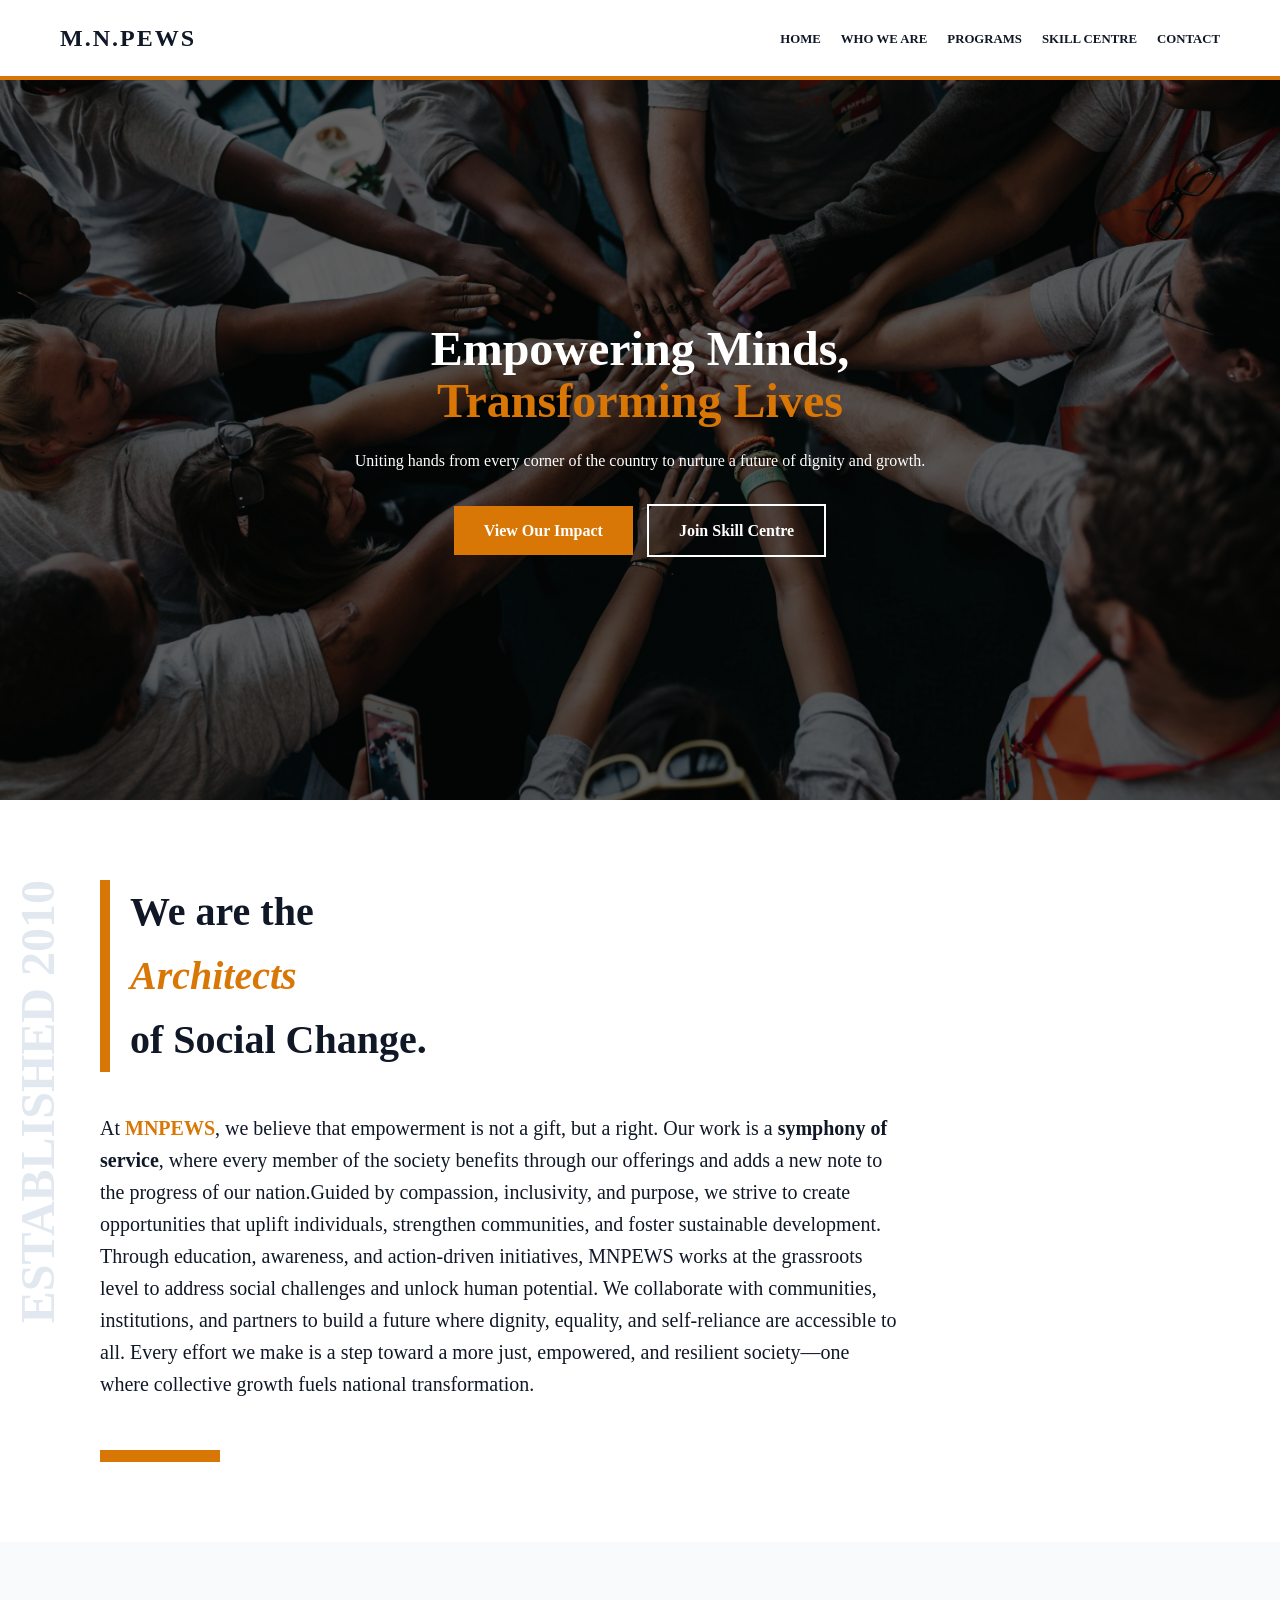
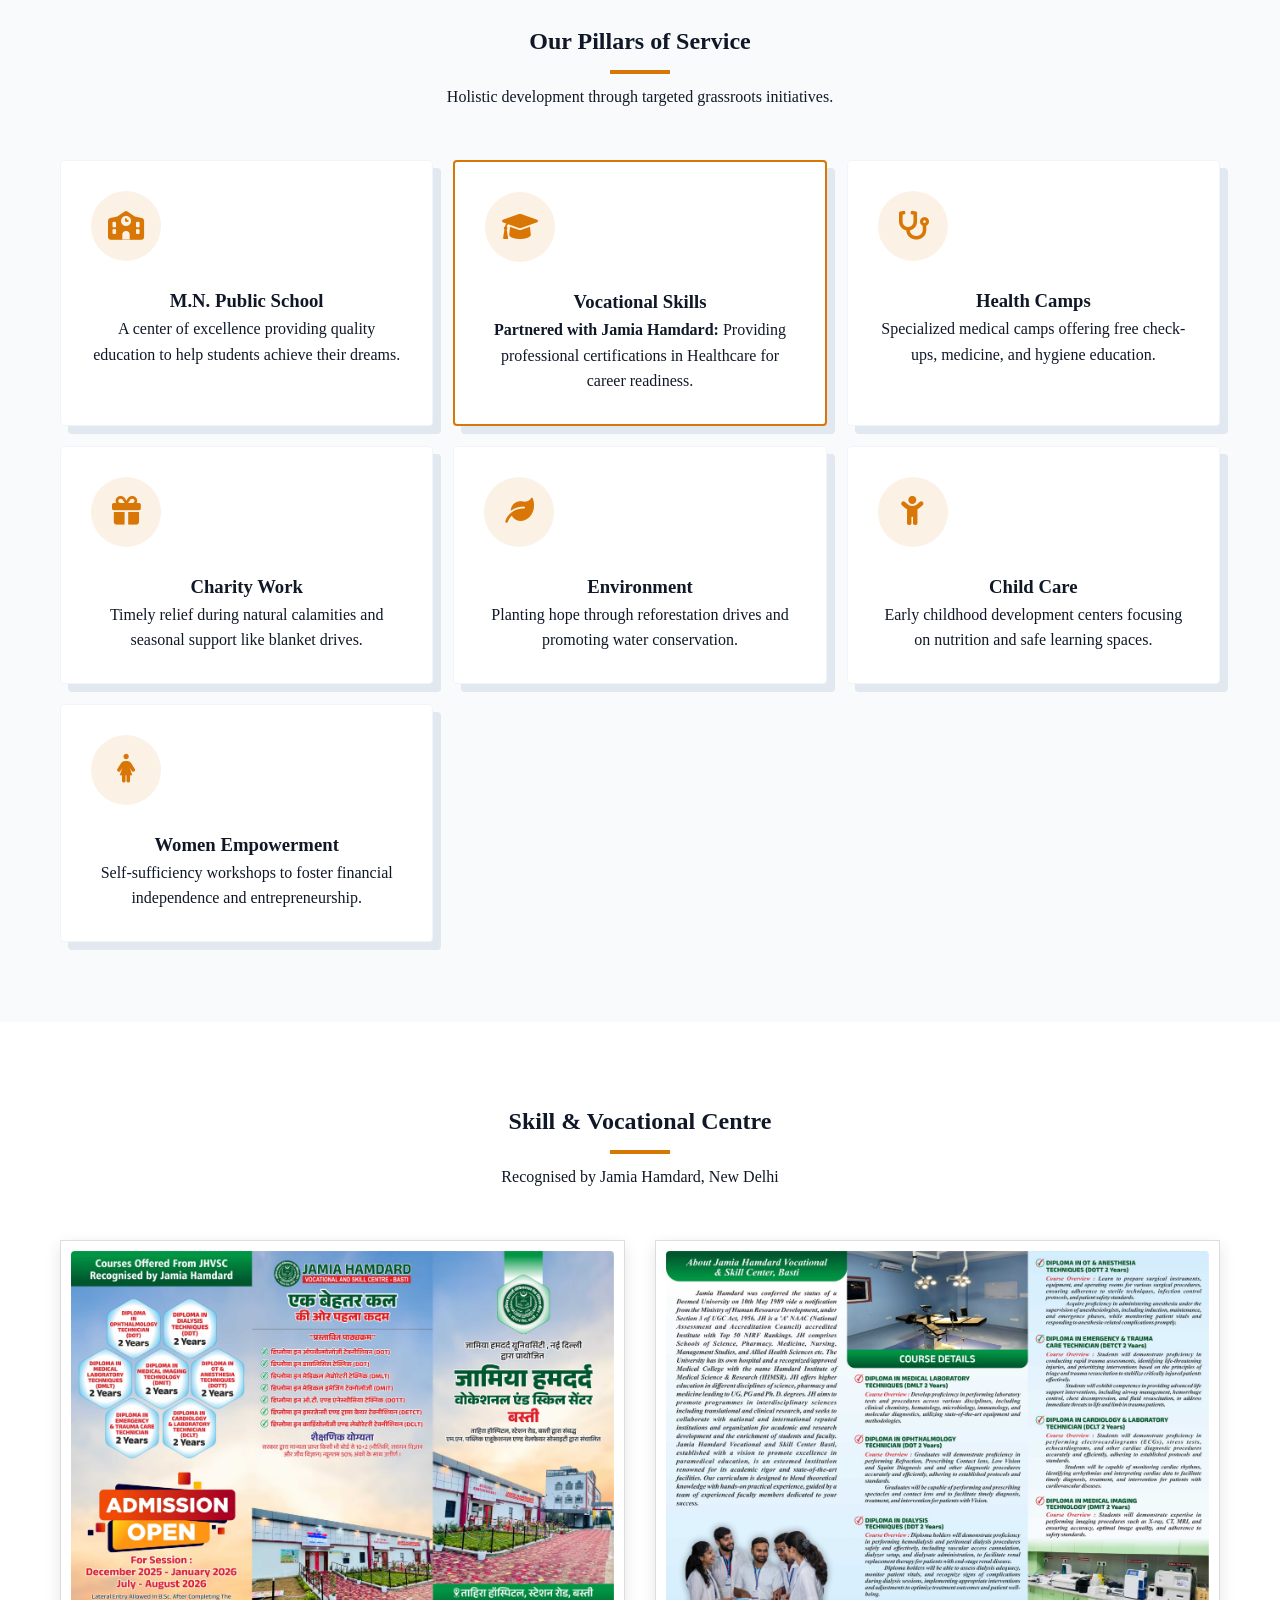
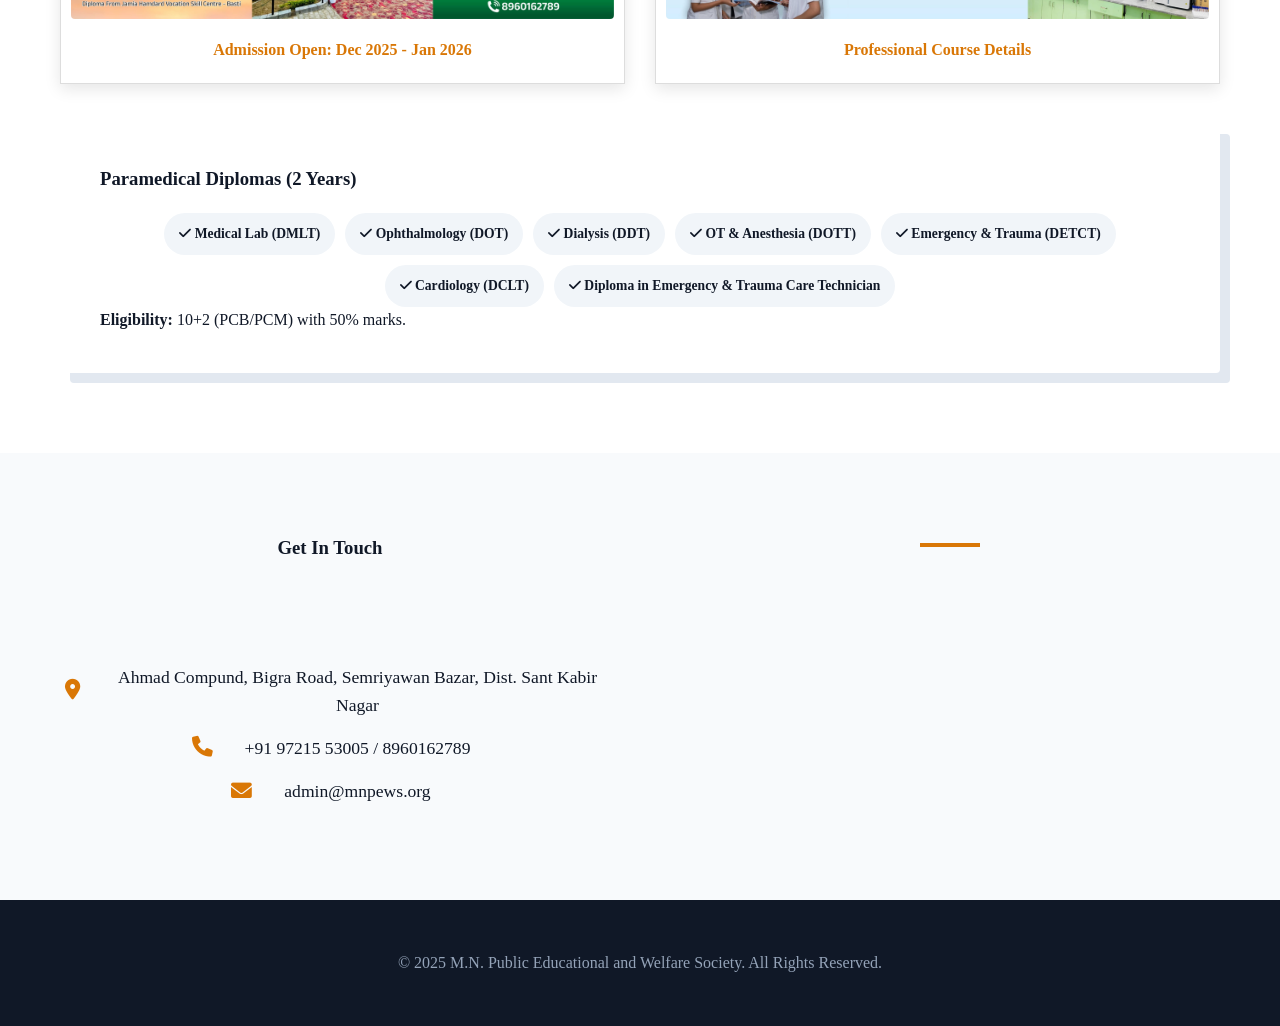
==== index.html @ c0e29132 "v1" ====
<!DOCTYPE html>
<html lang="en">
<head>
    <meta charset="UTF-8">
    <meta name="viewport" content="width=device-width, initial-scale=1.0">
    <title>M.N. Public Educational & Welfare Society | Empowering Lives</title>
    <link rel="stylesheet" href="https://cdnjs.cloudflare.com/ajax/libs/font-awesome/6.0.0/css/all.min.css">
    <link rel="stylesheet" href="style.css">
</head>
<body>

    <nav class="navbar">
        <div class="container">
            <h1 class="logo">M.N.PEWS</h1>
            <ul class="nav-links">
                <li><a href="#home">Home</a></li>
                <li><a href="#about">Who We Are</a></li>
                <li><a href="#programs">Programs</a></li>
                <li><a href="#skill-centre">Skill Centre</a></li>
                <li><a href="#contact">Contact</a></li>
            </ul>
        </div>
    </nav>

    <header id="home" class="hero">
        <div class="hero-overlay"></div>
        <div class="hero-content">
            <h1>Empowering Minds,<br><span class="highlight">Transforming Lives</span></h1>
            <p>Uniting hands from every corner of the country to nurture a future of dignity and growth.</p>
            <div class="hero-btns">
                <a href="#programs" class="btn btn-primary">View Our Impact</a>
                <a href="#skill-centre" class="btn btn-outline">Join Skill Centre</a>
            </div>
        </div>
    </header>

    <section id="about" class="section">
        <div class="container">
            <div class="editorial-layout">
                <div class="editorial-sidebar">
                    <span class="vertical-year">ESTABLISHED 2010</span>
                </div>
                <div class="editorial-main">
                    <h2 class="creative-title">We are the <span>Architects</span> of Social Change.</h2>
                    <p class="premium-lead">
                        At <span class="amber-text">MNPEWS</span>, we believe that empowerment is not a gift, but a right. Our work is a <strong>symphony of service</strong>, where every member of the society benefits through our offerings and adds a new note to the progress of our nation.Guided by compassion, inclusivity, and purpose, we strive to create opportunities that uplift individuals, strengthen communities, and foster sustainable development.
Through education, awareness, and action-driven initiatives, MNPEWS works at the grassroots level to address social challenges and unlock human potential. We collaborate with communities, institutions, and partners to build a future where dignity, equality, and self-reliance are accessible to all. Every effort we make is a step toward a more just, empowered, and resilient society—one where collective growth fuels national transformation.
                    </p>
                    <div class="geometric-decoration"></div>
                </div>
            </div>
        </div>
    </section>

    <section id="programs" class="section bg-light">
        <div class="container">
            <div class="section-header">
                <h2>Our Pillars of Service</h2>
                <div class="accent-line"></div>
            <p>Holistic development through targeted grassroots initiatives.</p>
            </div>
            
            <div class="impact-grid">
                <div class="impact-card">
                    <div class="icon-circle"><i class="fas fa-school"></i></div>
                    <h3>M.N. Public School</h3>
                    <p>A center of excellence providing quality education to help students achieve their dreams.</p>
                </div>
                
                <div class="impact-card featured">
                    <div class="icon-circle"><i class="fas fa-graduation-cap"></i></div>
                    <h3>Vocational Skills</h3>
                    <p><strong>Partnered with Jamia Hamdard:</strong> Providing professional certifications in Healthcare for career readiness.</p>
                </div>

                <div class="impact-card">
                    <div class="icon-circle"><i class="fas fa-stethoscope"></i></div>
                    <h3>Health Camps</h3>
                    <p>Specialized medical camps offering free check-ups, medicine, and hygiene education.</p>
                </div>

                <div class="impact-card">
                    <div class="icon-circle"><i class="fas fa-gift"></i></div>
                    <h3>Charity Work</h3>
                    <p>Timely relief during natural calamities and seasonal support like blanket drives.</p>
                </div>

                <div class="impact-card">
                    <div class="icon-circle"><i class="fas fa-leaf"></i></div>
                    <h3>Environment</h3>
                    <p>Planting hope through reforestation drives and promoting water conservation.</p>
                </div>

                <div class="impact-card">
                    <div class="icon-circle"><i class="fas fa-child"></i></div>
                    <h3>Child Care</h3>
                    <p>Early childhood development centers focusing on nutrition and safe learning spaces.</p>
                </div>

                <div class="impact-card">
                    <div class="icon-circle"><i class="fas fa-female"></i></div>
                    <h3>Women Empowerment</h3>
                    <p>Self-sufficiency workshops to foster financial independence and entrepreneurship.</p>
                </div>
        </div>
    </section>

    <section id="skill-centre" class="section">
        <div class="container">
            <div class="section-header">
                <h2>Skill & Vocational Centre</h2>
                <div class="accent-line"></div>
                <p>Recognised by Jamia Hamdard, New Delhi</p>
            </div>

            <div class="brochure-grid">
                <div class="brochure-item">
                    <img src="f1.jpeg" alt="Admission Open 2025-26">
                    <div class="caption">Admission Open: Dec 2025 - Jan 2026</div>
                </div>
                <div class="brochure-item">
                    <img src="f2.jpeg" alt="Course Details">
                    <div class="caption">Professional Course Details</div>
                </div>
            </div>

            <div class="diploma-summary">
                <h3>Paramedical Diplomas (2 Years)</h3>
                <ul class="diploma-tags">
                    <li><i class="fas fa-check"></i> Medical Lab (DMLT)</li>
                    <li><i class="fas fa-check"></i> Ophthalmology (DOT)</li>
                    <li><i class="fas fa-check"></i> Dialysis (DDT)</li>
                    <li><i class="fas fa-check"></i> OT & Anesthesia (DOTT)</li>
                    <li><i class="fas fa-check"></i> Emergency & Trauma (DETCT)</li>
                    <li><i class="fas fa-check"></i> Cardiology (DCLT)</li>
		    <li><i class="fas fa-check"></i> Diploma in Emergency & Trauma Care Technician</li>
                </ul>
                <p class="eligibility"><strong>Eligibility:</strong> 10+2 (PCB/PCM) with 50% marks.</p>
            </div>
        </div>
    </section>

    <section id="contact" class="section bg-light">
        <div class="container">
            <div class="contact-box align-centre">
                <h3>Get In Touch</h3>
                <div class="accent-line"></div>
                <ul class="contact-list">
                    <li><i class="fas fa-map-marker-alt"></i>Ahmad Compund, Bigra Road, Semriyawan Bazar, Dist. Sant Kabir Nagar</li>
                    <li><i class="fas fa-phone"></i> +91 97215 53005 / 8960162789</li>
                    <li><i class="fas fa-envelope"></i> admin@mnpews.org</li>
                </ul>
            </div>
        </div>
    </section>

    <footer>
        <p>&copy; 2025 M.N. Public Educational and Welfare Society. All Rights Reserved.</p>
    </footer>

    <script src="script.js"></script>
</body>
</html>
---- style.css ----
}:root {
    --primary: #101827; /* Dark Navy */
    --accent: #d97706;  /* Marigold */
    --bg-light: #fffdfa; /* Warm Cream */
    --font-serif: 'Georgia', serif;
}

* { margin: 0; padding: 0; box-sizing: border-box; }
body { font-family: var(--font-serif); background: var(--bg-light); color: var(--primary); line-height: 1.8; }
.container { max-width: 1200px; margin: 0 auto; padding: 0 25px; }

/* Navigation */
.navbar { height: 90px; background: white; display: flex; align-items: center; position: sticky; top: 0; z-index: 1000; border-bottom: 4px solid var(--accent); }
.navbar .container { display: flex; justify-content: space-between; align-items: center; width: 100%; }
.logo { font-size: 1.5rem; font-weight: 900; letter-spacing: 2px; }
.nav-links { display: flex; list-style: none; }
.nav-links li { margin-left: 30px; }
.nav-links a { text-decoration: none; color: var(--primary); font-weight: bold; text-transform: uppercase; font-size: 0.85rem; }

/* Hero */
.hero {
    height: 90vh;
    background: linear-gradient(rgba(0,0,0,0.6), rgba(0,0,0,0.6)), url('c.jpg');
    background-size: cover; background-position: center;
    display: flex; align-items: center; justify-content: center; text-align: center; color: white;
}
.hero h1 { font-size: 4rem; line-height: 1.1; margin-bottom: 20px; }
.highlight { color: var(--accent); }
.hero-btns { margin-top: 30px; }

/* Editorial "Who We Are" */
.section { padding: 100px 0; }
.editorial-layout { display: flex; position: relative; }
.vertical-year { writing-mode: vertical-rl; transform: rotate(180deg); color: #e2e8f0; font-size: 3rem; font-weight: 900; position: absolute; left: -60px; }
.creative-title { font-size: 3.5rem; margin-bottom: 40px; border-left: 10px solid var(--accent); padding-left: 30px; }
.creative-title span { display: block; color: var(--accent); font-style: italic; }
.premium-lead { font-size: 1.25rem; max-width: 800px; }
.amber-text { color: var(--accent); font-weight: bold; }
.geometric-decoration { width: 120px; height: 12px; background: var(--accent); margin-top: 50px; }

/* Impact Grid (Neo-Brutalist Cards) */
.bg-light { background: #f8fafc; }
.impact-grid { display: grid; grid-template-columns: repeat(auto-fit, minmax(280px, 1fr)); gap: 30px; }
.impact-card { background: white; padding: 40px; border-radius: 4px; box-shadow: 12px 12px 0px #e2e8f0; transition: 0.3s; border: 1px solid #f1f5f9; }
.impact-card:hover { transform: translate(-8px, -8px); box-shadow: 15px 15px 0px var(--accent); border-color: var(--accent); }
.featured { background: #fffcf0; border: 2px solid var(--accent); }
.icon-circle { width: 70px; height: 70px; background: rgba(217, 119, 6, 0.1); color: var(--accent); display: flex; align-items: center; justify-content: center; border-radius: 50%; margin-bottom: 25px; font-size: 1.8rem; }

/* Contact Section */



.contact-box.align-center {
    text-align: center; /* Centers the Heading (H3) */
    max-width: 800px;
    margin: 0 auto;
}

.contact-box.align-center .accent-line {
    margin: 15px auto; /* Centering the orange line */
    width: 60px;
}

.contact-list {
    list-style: none;
    margin-top: 30px;
    padding: 0;
}

.contact-list li {
    margin-bottom: 20px;
    font-size: 1.1rem;
    display: flex;
    align-items: center;
    justify-content: center; /* Centers the Icon + Text group */
    gap: 15px;
}

.contact-list i {
    color: var(--accent);
    font-size: 1.3rem;
    min-width: 25px; /* Ensures icons align neatly even when centered */
}





.contact-box { display: grid; grid-template-columns: 1fr 1fr; gap: 80px; }
.contact-list { list-style: none; margin-top: 30px; }
.contact-list li { margin-bottom: 20px; font-size: 1.1rem; }
.contact-list i { color: var(--accent); margin-right: 15px; }
.contact-form input, .contact-form textarea { width: 100%; padding: 18px; margin-bottom: 15px; border: 2px solid #e2e8f0; font-family: inherit; }
.btn { padding: 16px 40px; font-weight: bold; cursor: pointer; border: none; transition: 0.3s; text-decoration: none; display: inline-block; }
.btn-primary { background: var(--accent); color: white; }
.btn-outline { border: 2px solid white; color: white; margin-left: 15px; }
.btn-primary:hover { opacity: 0.9; }

footer { background: var(--primary); color: #94a3b8; text-align: center; padding: 50px; }:root {
    --primary: #101827;
    --accent: #d97706;
    --bg-light: #ffdfa;
    --font-serif: 'Georgia', serif;
}

* { margin: 0; padding: 0; box-sizing: border-box; scroll-behavior: smooth; }

body { font-family: var(--font-serif); background: var(--bg-light); color: var(--primary); line-height: 1.6; }

.container { max-width: 1200px; margin: 0 auto; padding: 0 20px; }

/* Navigation */
.navbar { height: 80px; background: white; position: sticky; top: 0; z-index: 1000; border-bottom: 4px solid var(--accent); display: flex; align-items: center; }
.navbar .container { display: flex; justify-content: space-between; align-items: center; width: 100%; }
.nav-links { display: flex; list-style: none; }
.nav-links li { margin-left: 20px; }
.nav-links a { text-decoration: none; color: var(--primary); font-weight: bold; font-size: 0.8rem; text-transform: uppercase; }

/* Hero */
.hero {
    height: 80vh; min-height: 500px;
    background: linear-gradient(rgba(0,0,0,0.6), rgba(0,0,0,0.6)), url('c.jpg');
    background-size: cover; background-position: center;
    display: flex; align-items: center; justify-content: center; text-align: center; color: white;
}
.hero h1 { font-size: 3rem; margin-bottom: 20px; }
.highlight { color: var(--accent); }

/* Editorial & Sections */
.section { padding: 80px 0; }
.section-header { text-align: center; margin-bottom: 50px; }
.accent-line { width: 60px; height: 4px; background: var(--accent); margin: 10px auto; }
.editorial-layout { display: flex; gap: 40px; }
.vertical-year { writing-mode: vertical-rl; transform: rotate(180deg); color: #e2e8f0; font-size: 3rem; font-weight: 900; }
.creative-title { font-size: 2.5rem; border-left: 10px solid var(--accent); padding-left: 20px; }

/* Skills & Brochure Grid */
.brochure-grid { display: grid; grid-template-columns: repeat(auto-fit, minmax(300px, 1fr)); gap: 30px; margin-bottom: 40px; }
.brochure-item { background: white; padding: 10px; border: 1px solid #ddd; box-shadow: 0 5px 15px rgba(0,0,0,0.1); }
.brochure-item img { width: 100%; height: auto; border-radius: 4px; }
.caption { text-align: center; padding: 10px; font-weight: bold; color: var(--accent); }

/* Impact Cards & Diploma Tags */
.impact-grid { display: grid; grid-template-columns: repeat(auto-fit, minmax(280px, 1fr)); gap: 20px; }
.impact-card { background: white; padding: 30px; border-radius: 4px; box-shadow: 8px 8px 0px #e2e8f0; text-align: center; }
.diploma-summary { background: white; padding: 40px; border-radius: 4px; box-shadow: 10px 10px 0px #e2e8f0; }
.diploma-tags { list-style: none; display: flex; flex-wrap: wrap; gap: 10px; justify-content: center; margin-top: 20px; }
.diploma-tags li { background: #f1f5f9; padding: 10px 15px; border-radius: 50px; font-size: 0.85rem; font-weight: bold; }

/* Contact & Buttons */
.contact-box { text-align: center; }
.contact-list { list-style: none; margin-top: 20px; }
.contact-list li { margin-bottom: 15px; font-size: 1.1rem; }
.btn { padding: 12px 30px; text-decoration: none; font-weight: bold; display: inline-block; transition: 0.3s; }
.btn-primary { background: var(--accent); color: white; }
.btn-outline { border: 2px solid white; color: white; margin-left: 10px; }

/* Responsive Media Queries */
@media (max-width: 768px) {
    .nav-links { display: none; } /* Hide for mobile simplified view */
    .hero h1 { font-size: 2rem; }
    .editorial-layout { flex-direction: column; }
    .editorial-sidebar { display: none; }
    .creative-title { font-size: 1.8rem; }
    .btn-outline { margin-left: 0; margin-top: 10px; width: 100%; }
    .btn-primary { width: 100%; }
}


@media (max-width: 768px) {
    .contact-list li {
        font-size: 1rem;
        flex-direction: row; /* Keeps icon next to text even on small screens */
    }
}
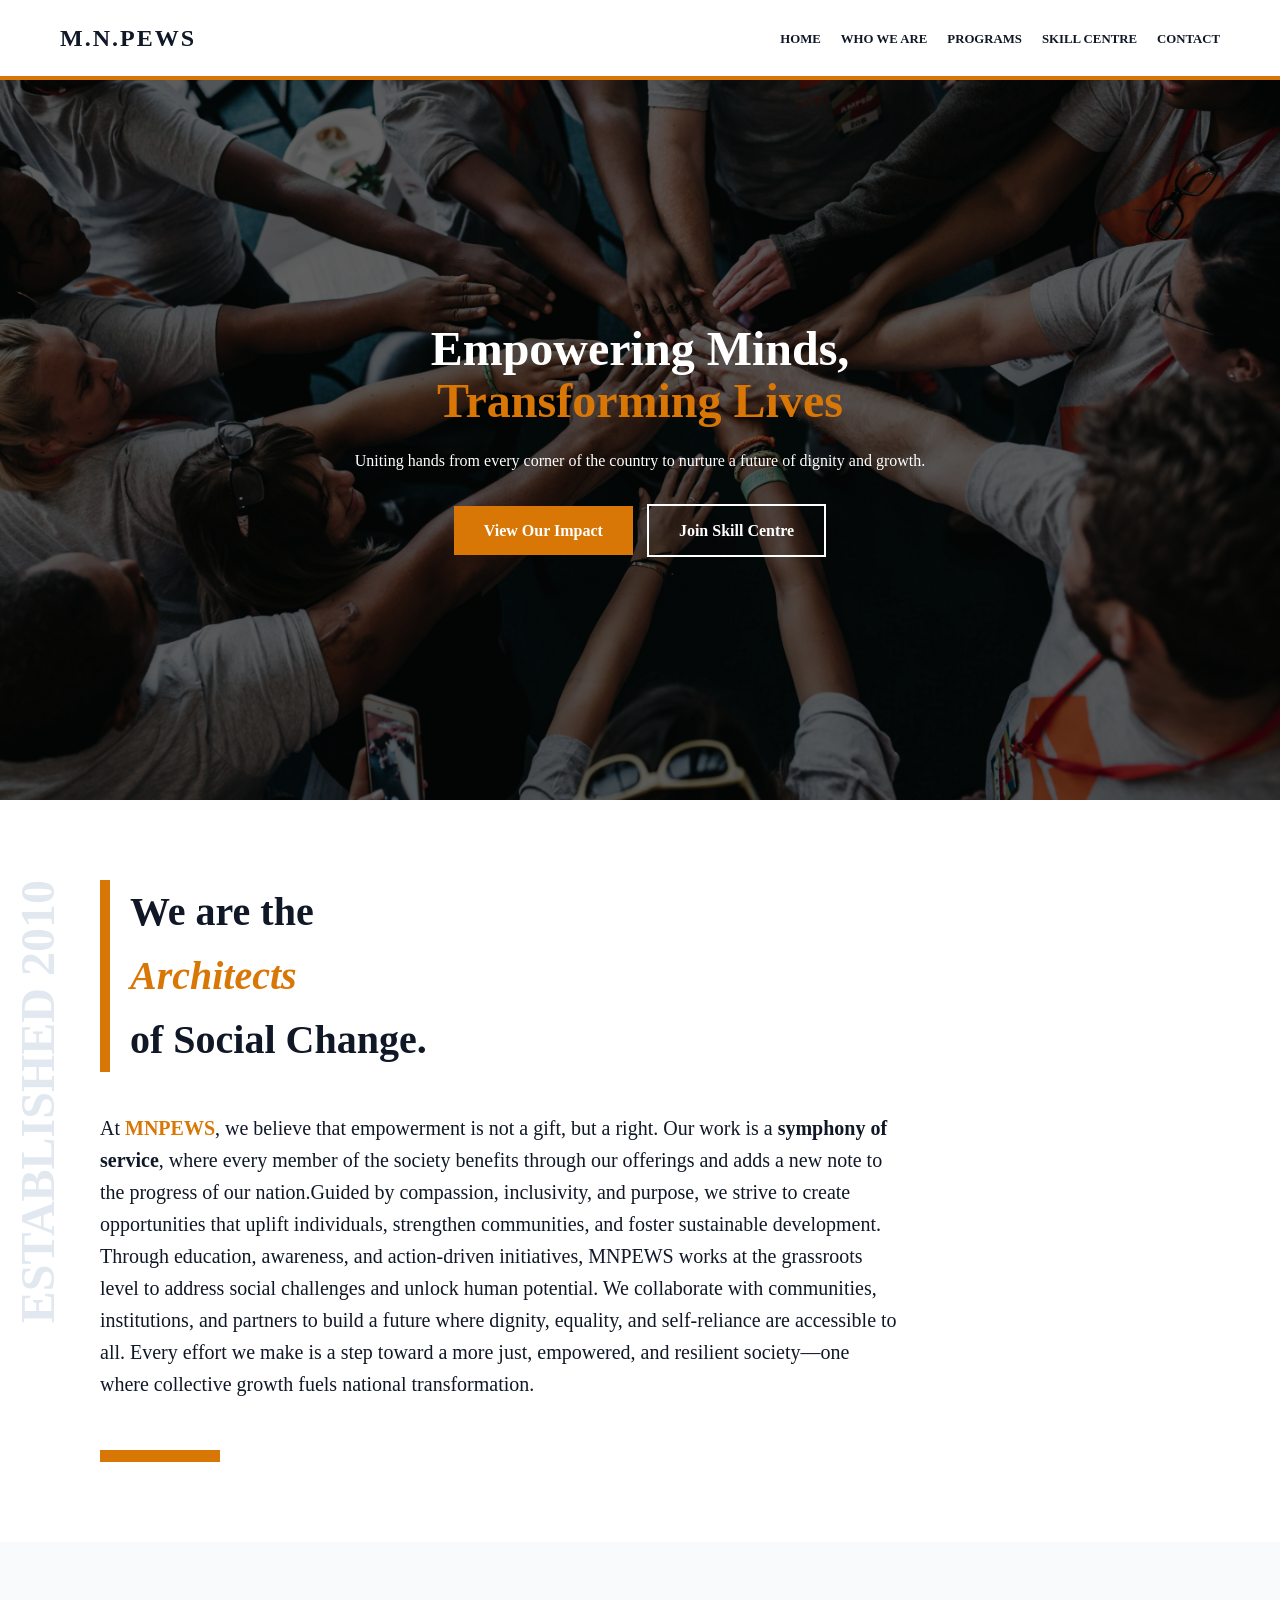
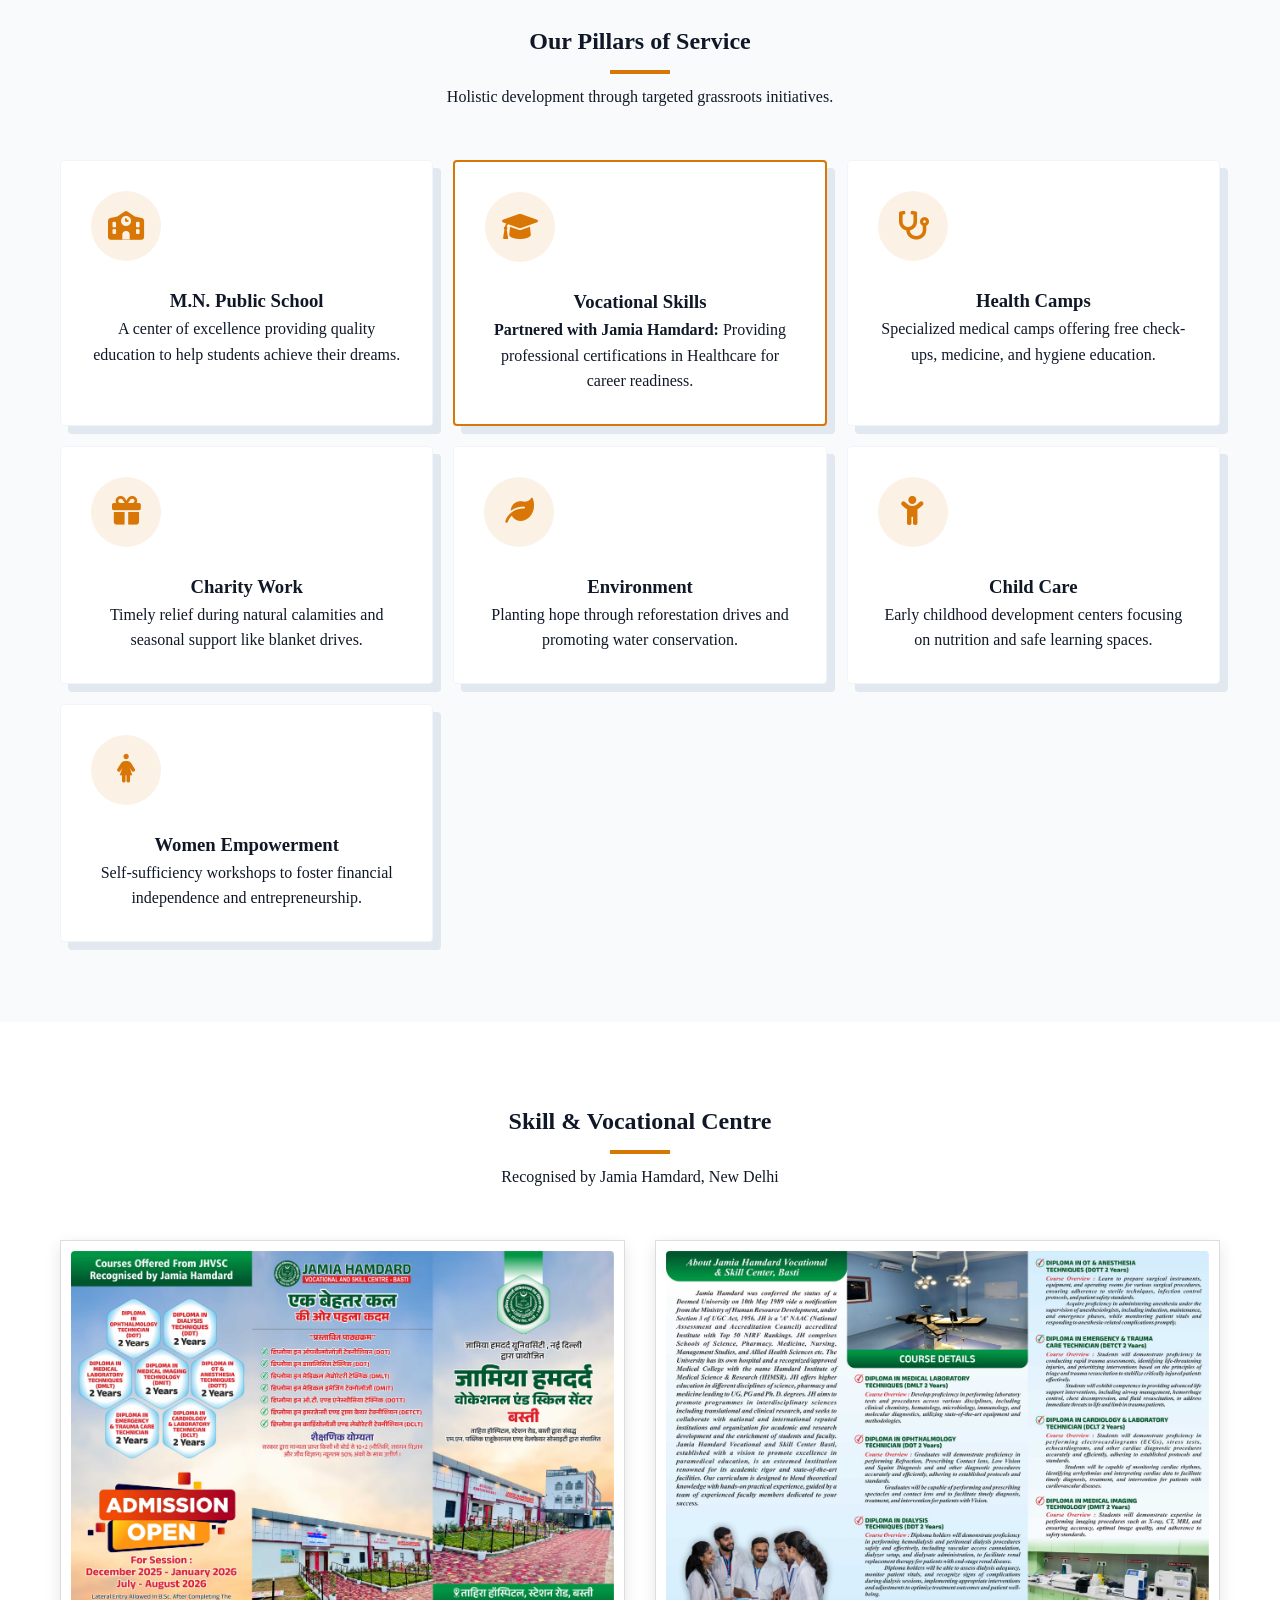
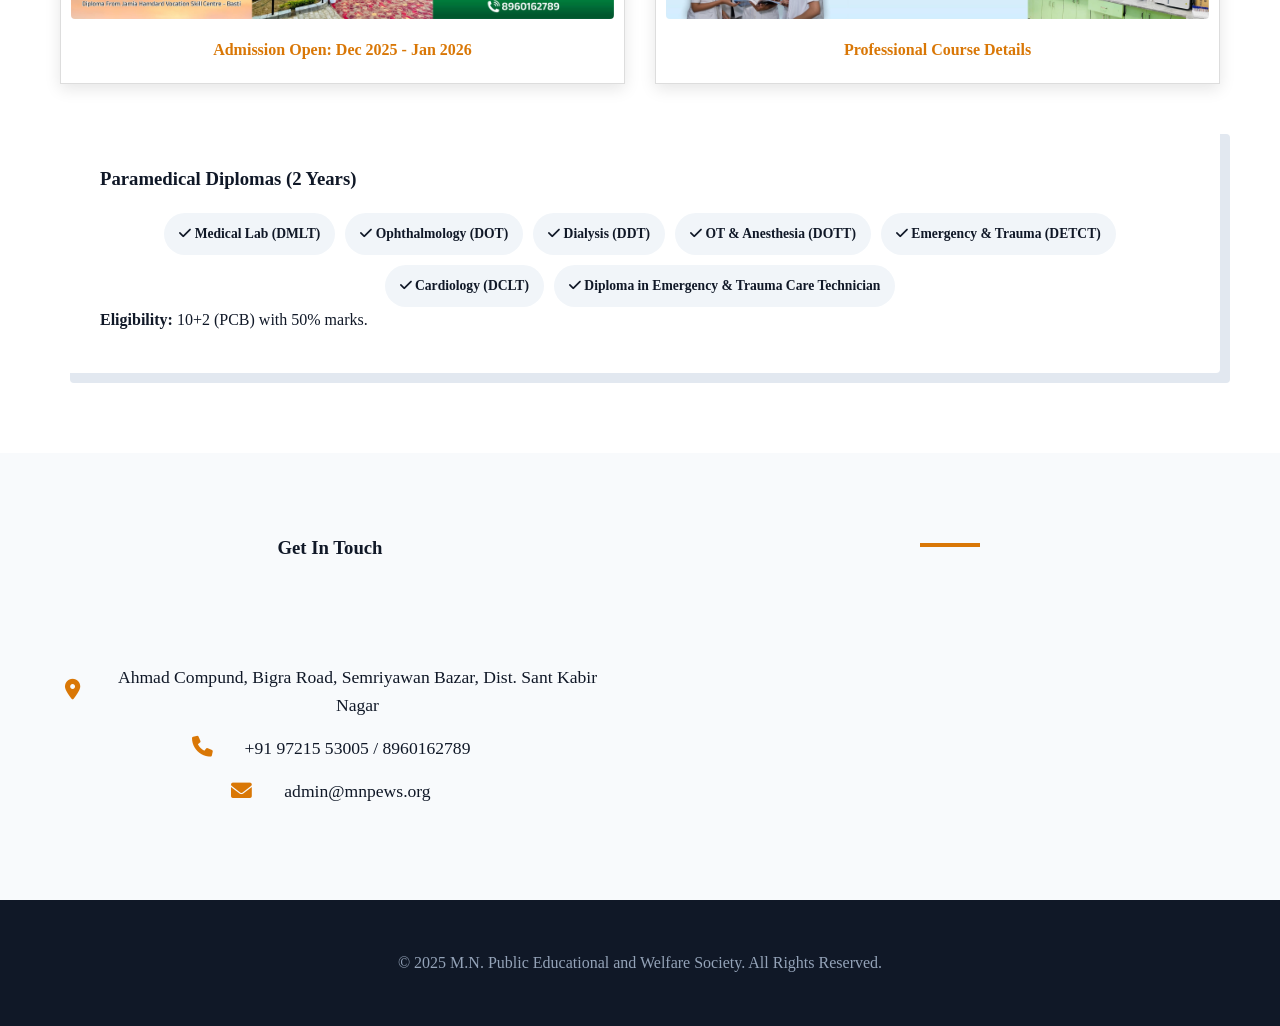
==== commit 8806dd40: "Update in the eligibility criterai" ====
--- a/index.html
+++ b/index.html
@@ -135,7 +135,7 @@
                     <li><i class="fas fa-check"></i> Cardiology (DCLT)</li>
 		    <li><i class="fas fa-check"></i> Diploma in Emergency & Trauma Care Technician</li>
                 </ul>
-                <p class="eligibility"><strong>Eligibility:</strong> 10+2 (PCB/PCM) with 50% marks.</p>
+                <p class="eligibility"><strong>Eligibility:</strong> 10+2 (PCB) with 50% marks.</p>
             </div>
         </div>
     </section>
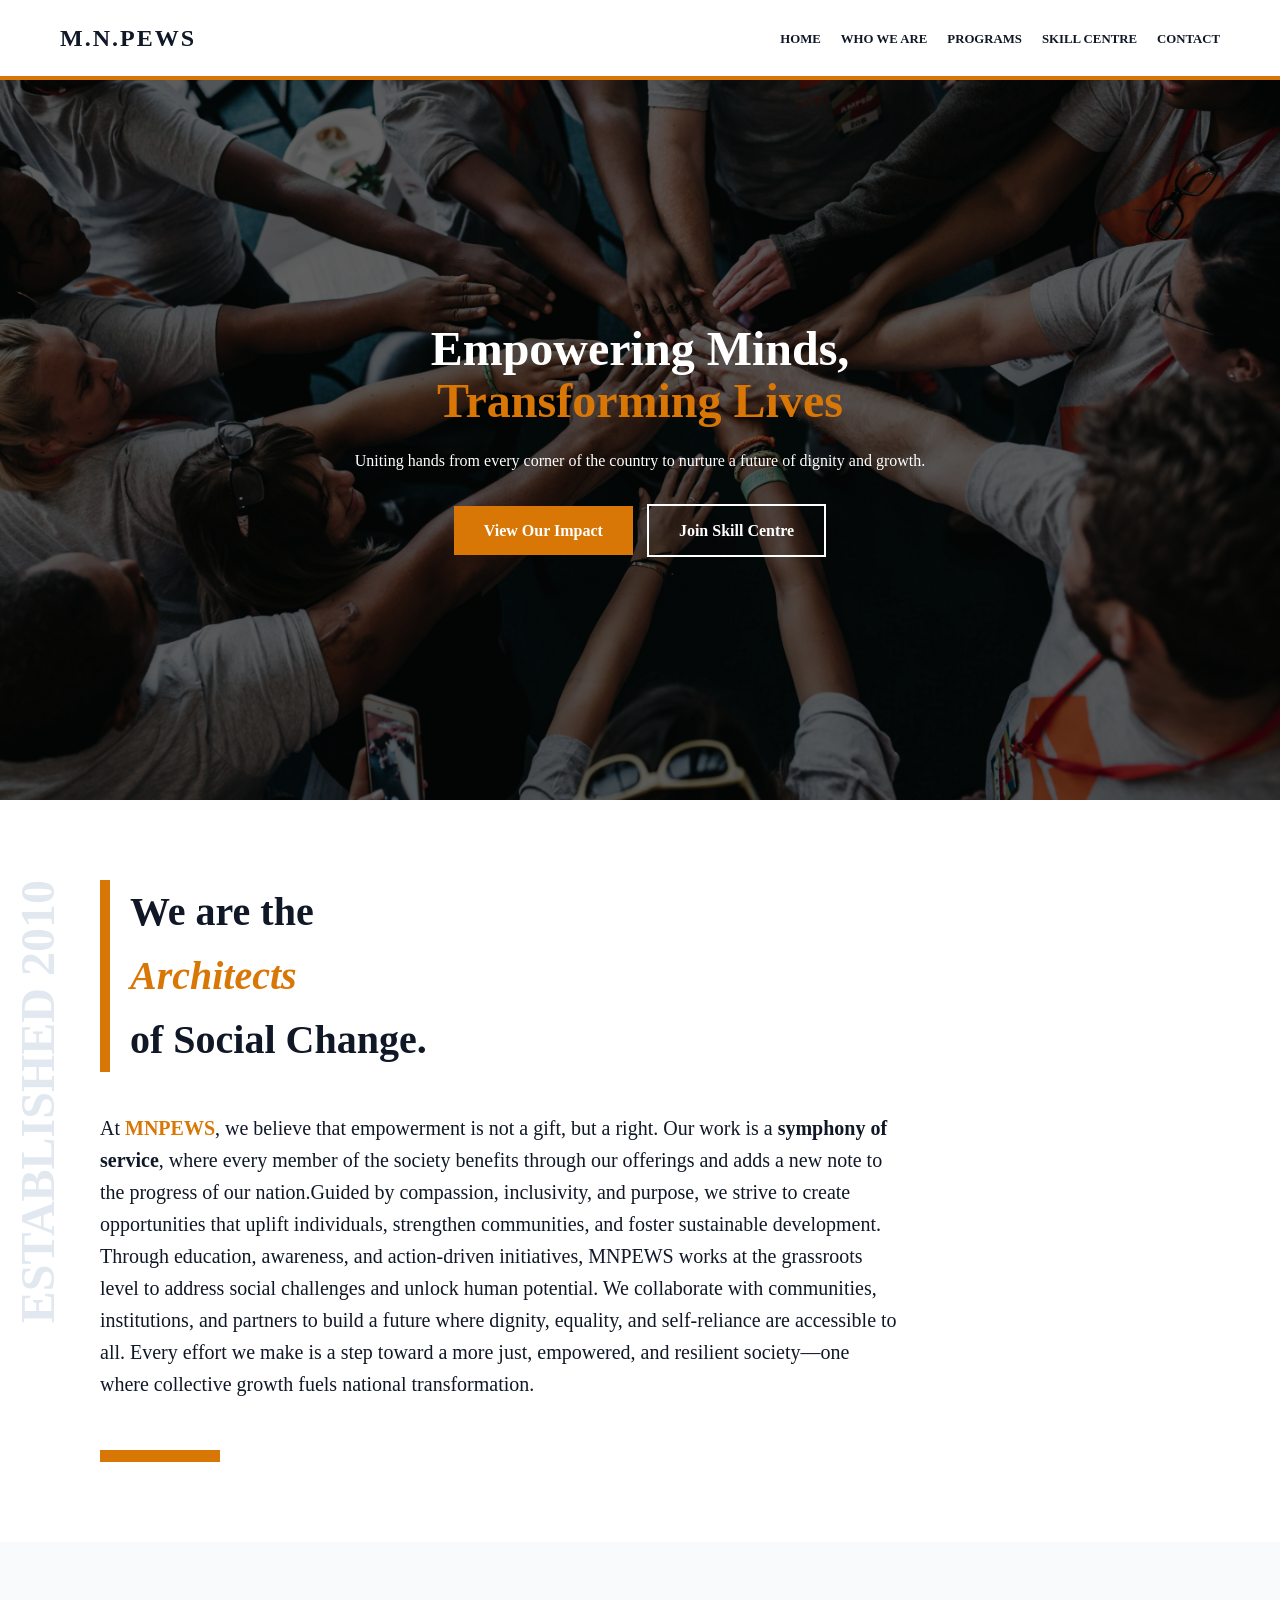
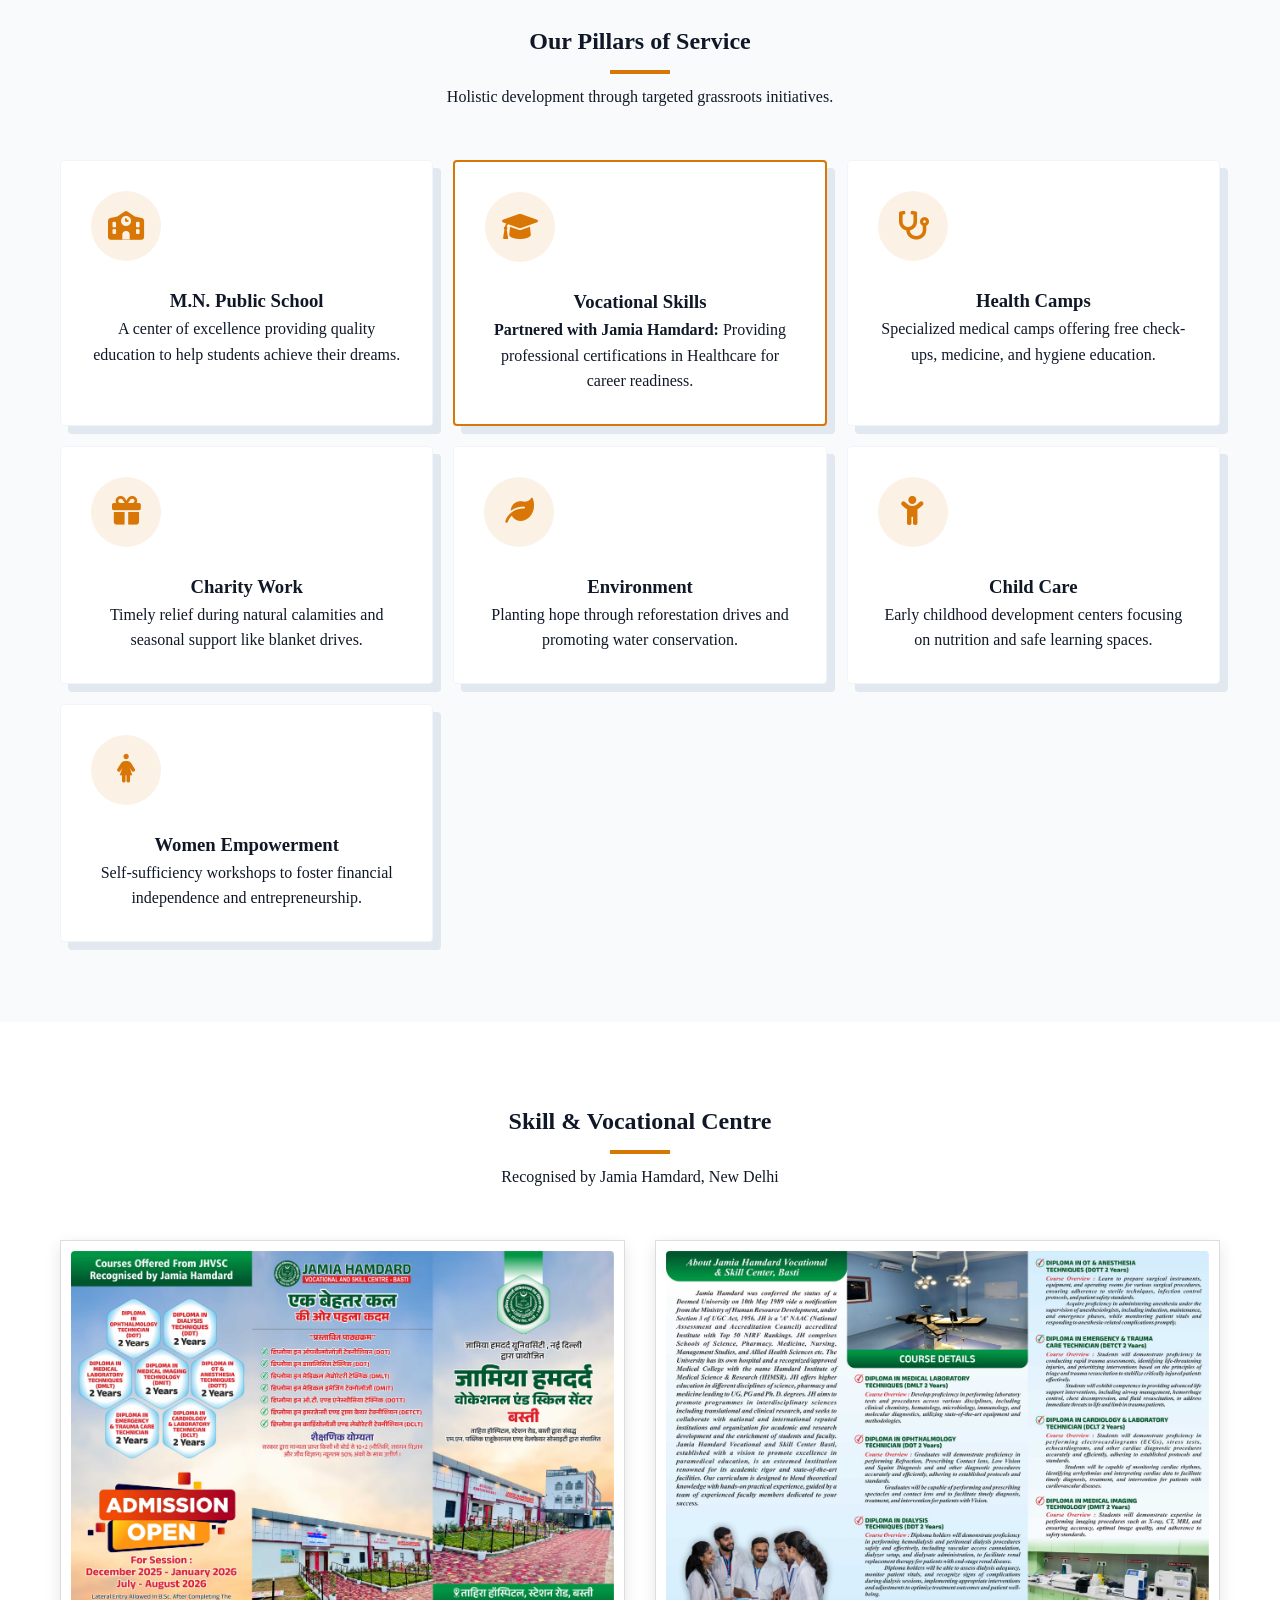
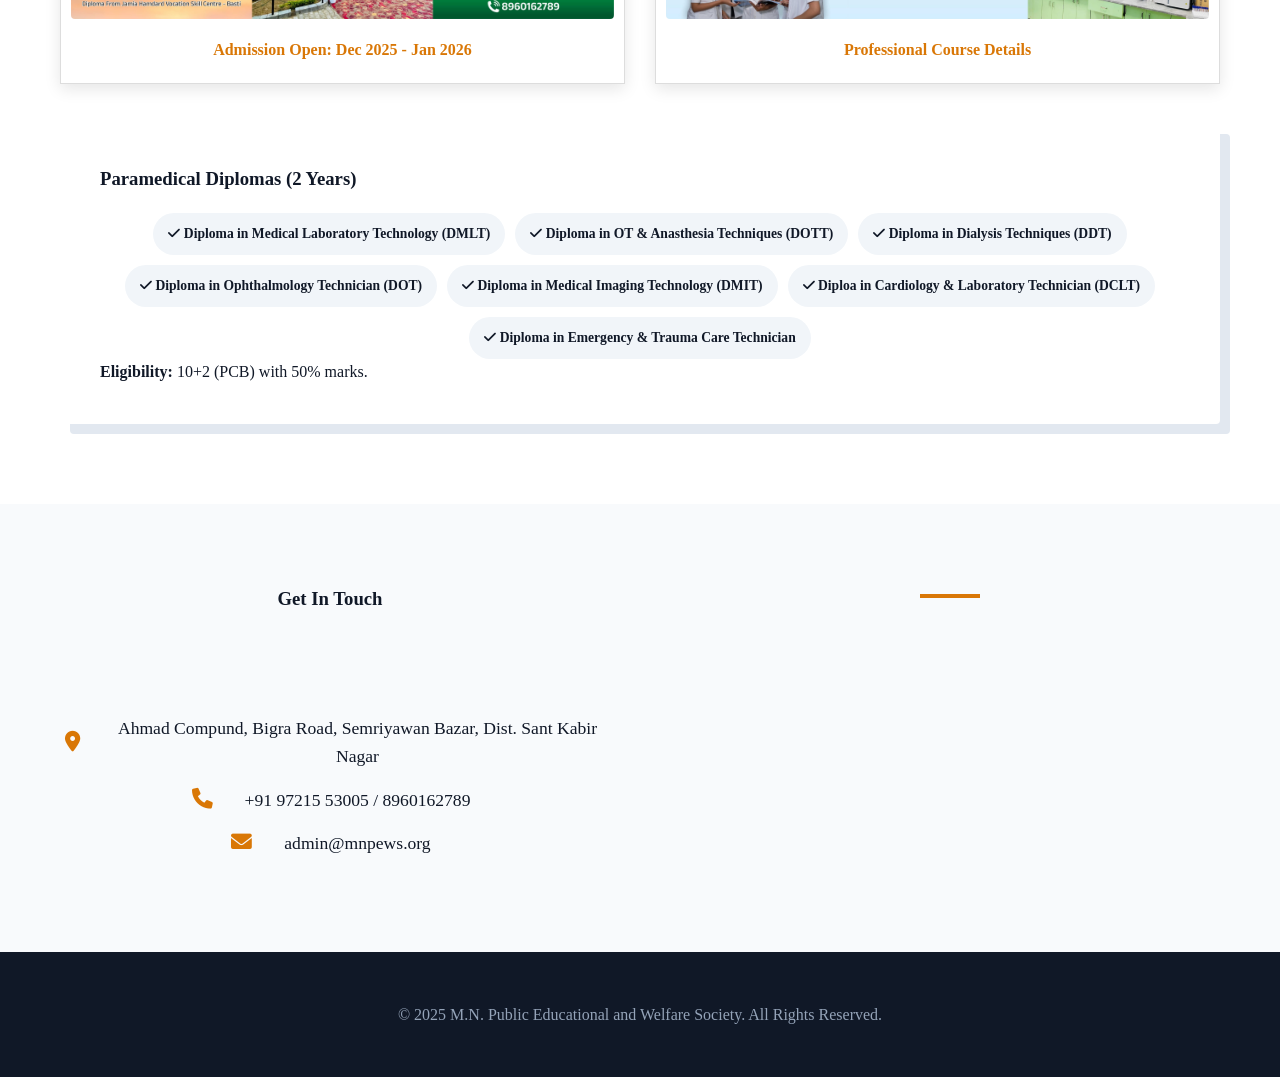
==== commit 365a95b6: "Updates in skill section" ====
--- a/index.html
+++ b/index.html
@@ -127,12 +127,12 @@
             <div class="diploma-summary">
                 <h3>Paramedical Diplomas (2 Years)</h3>
                 <ul class="diploma-tags">
-                    <li><i class="fas fa-check"></i> Medical Lab (DMLT)</li>
-                    <li><i class="fas fa-check"></i> Ophthalmology (DOT)</li>
-                    <li><i class="fas fa-check"></i> Dialysis (DDT)</li>
-                    <li><i class="fas fa-check"></i> OT & Anesthesia (DOTT)</li>
-                    <li><i class="fas fa-check"></i> Emergency & Trauma (DETCT)</li>
-                    <li><i class="fas fa-check"></i> Cardiology (DCLT)</li>
+                    <li><i class="fas fa-check"></i> Diploma in Medical Laboratory Technology (DMLT)</li>
+                    <li><i class="fas fa-check"></i> Diploma in OT & Anasthesia Techniques (DOTT)</li>
+                    <li><i class="fas fa-check"></i> Diploma in Dialysis Techniques (DDT)</li>
+                    <li><i class="fas fa-check"></i> Diploma in Ophthalmology Technician (DOT)</li>
+                    <li><i class="fas fa-check"></i> Diploma in Medical Imaging Technology (DMIT)</li>
+                    <li><i class="fas fa-check"></i> Diploa in Cardiology & Laboratory Technician (DCLT)</li>
 		    <li><i class="fas fa-check"></i> Diploma in Emergency & Trauma Care Technician</li>
                 </ul>
                 <p class="eligibility"><strong>Eligibility:</strong> 10+2 (PCB) with 50% marks.</p>
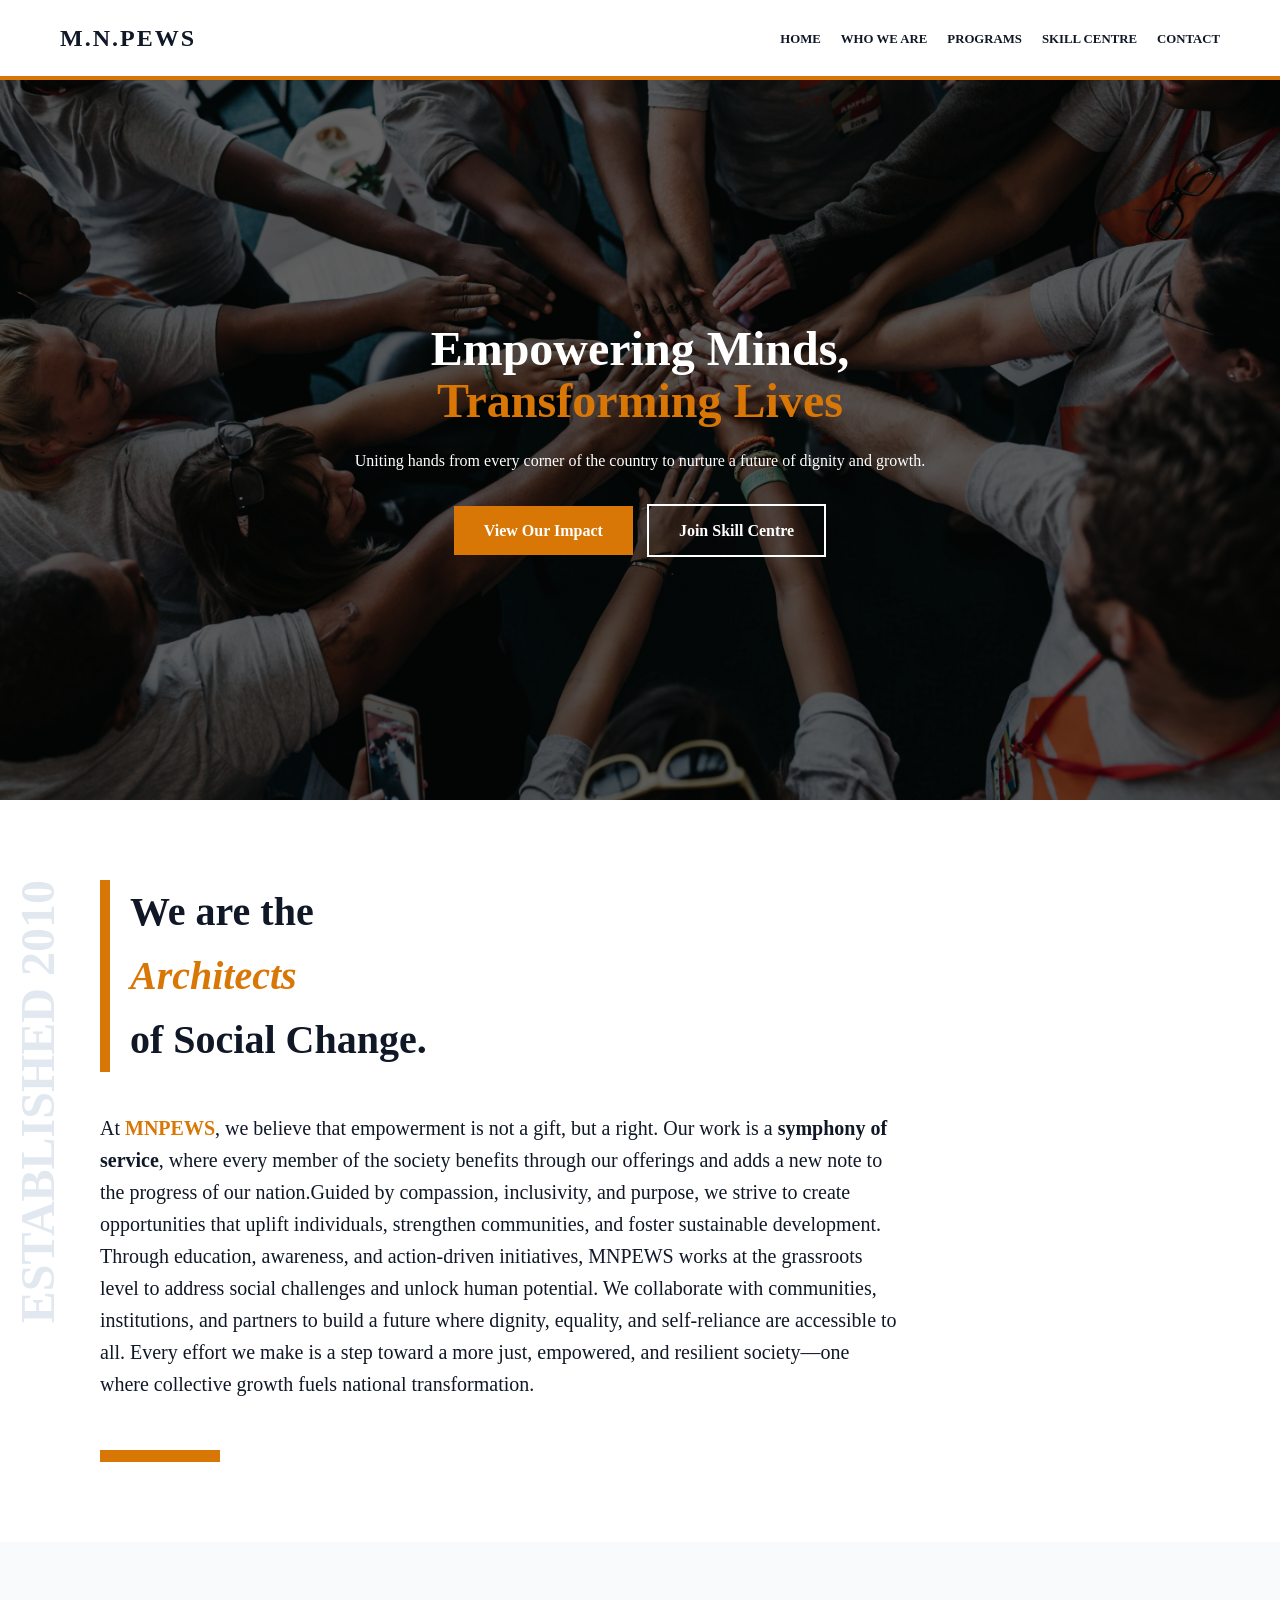
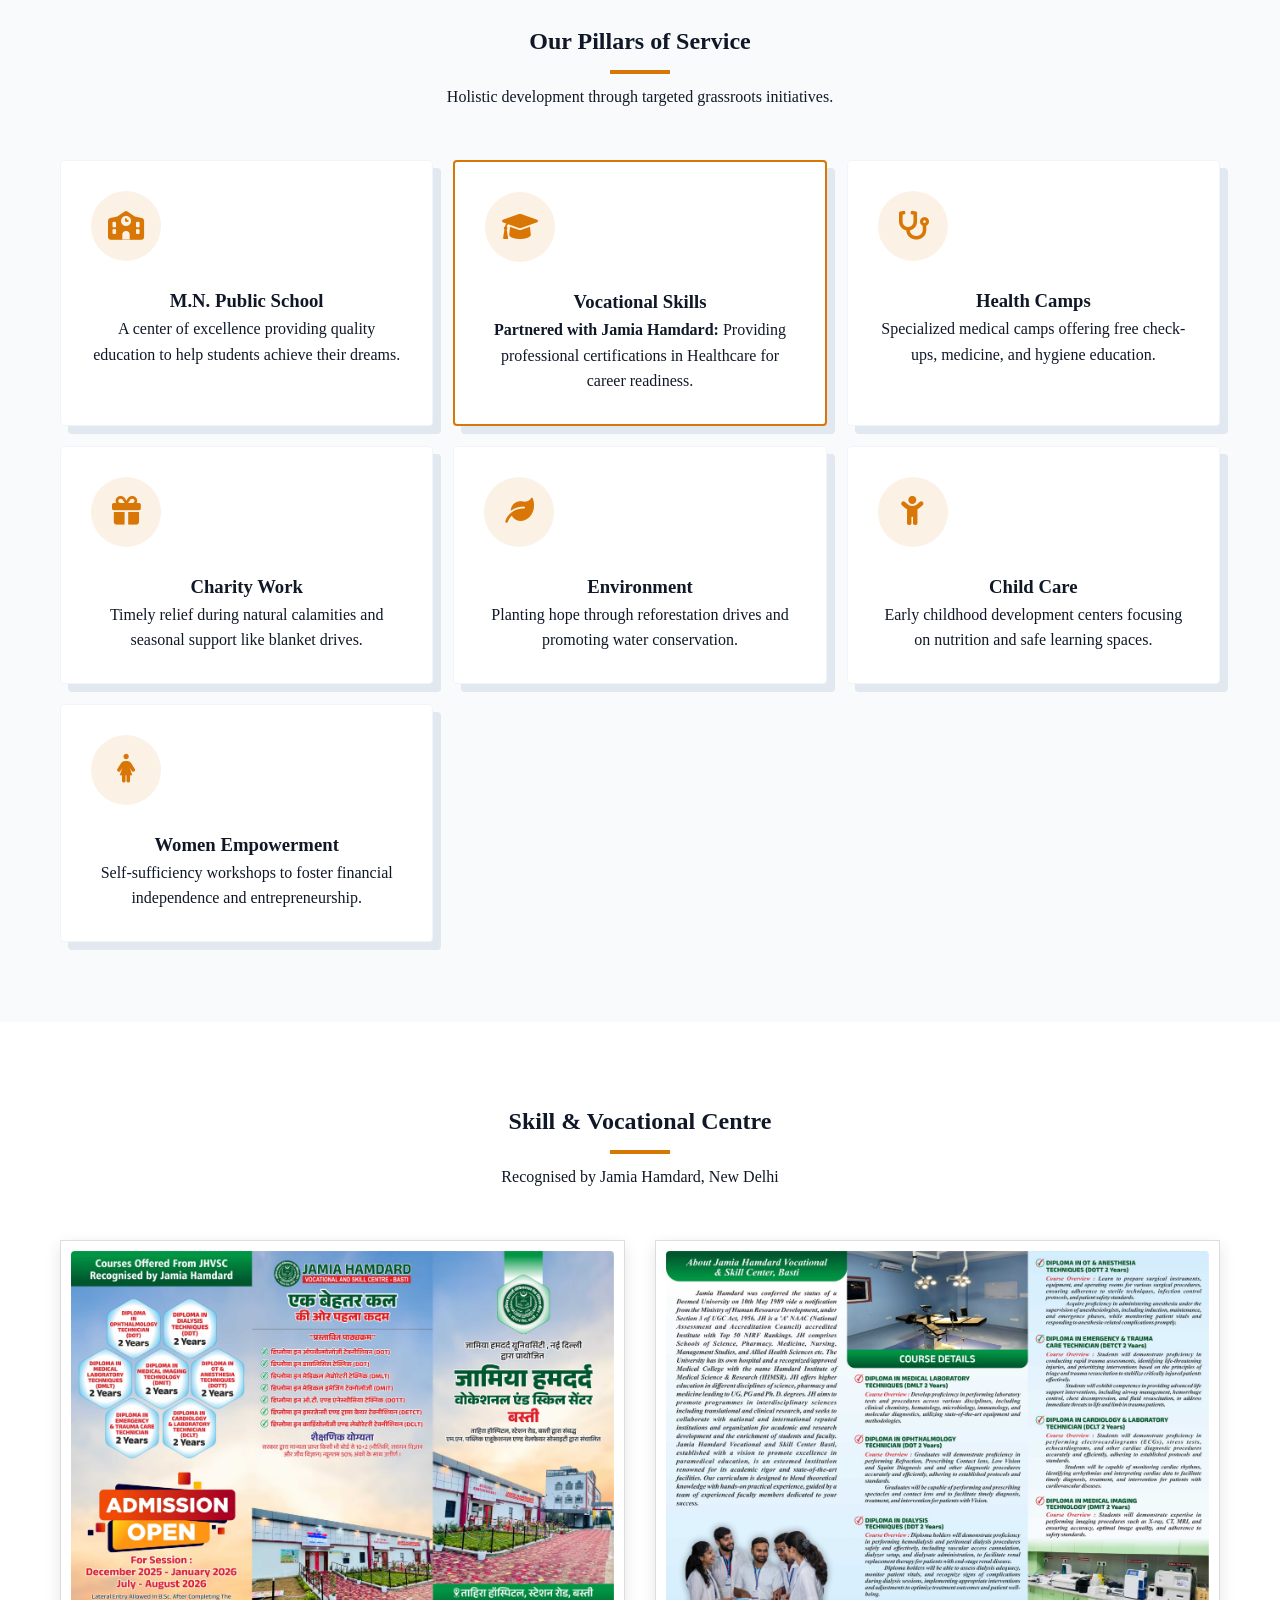
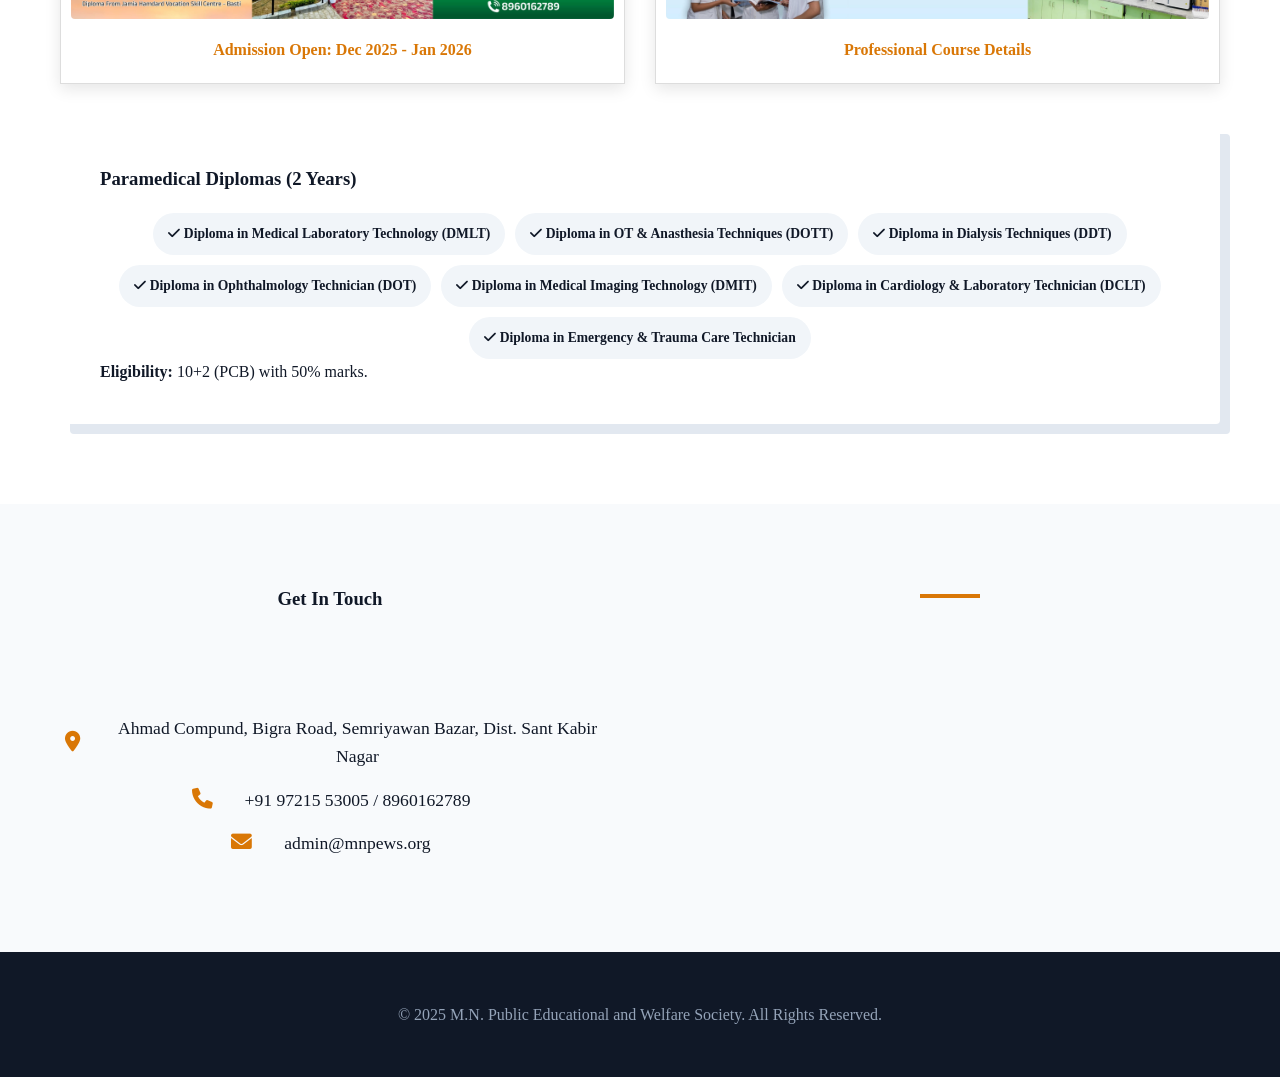
==== commit 0f511f6b: "Update v1 final" ====
--- a/index.html
+++ b/index.html
@@ -132,7 +132,7 @@
                     <li><i class="fas fa-check"></i> Diploma in Dialysis Techniques (DDT)</li>
                     <li><i class="fas fa-check"></i> Diploma in Ophthalmology Technician (DOT)</li>
                     <li><i class="fas fa-check"></i> Diploma in Medical Imaging Technology (DMIT)</li>
-                    <li><i class="fas fa-check"></i> Diploa in Cardiology & Laboratory Technician (DCLT)</li>
+                    <li><i class="fas fa-check"></i> Diploma in Cardiology & Laboratory Technician (DCLT)</li>
 		    <li><i class="fas fa-check"></i> Diploma in Emergency & Trauma Care Technician</li>
                 </ul>
                 <p class="eligibility"><strong>Eligibility:</strong> 10+2 (PCB) with 50% marks.</p>
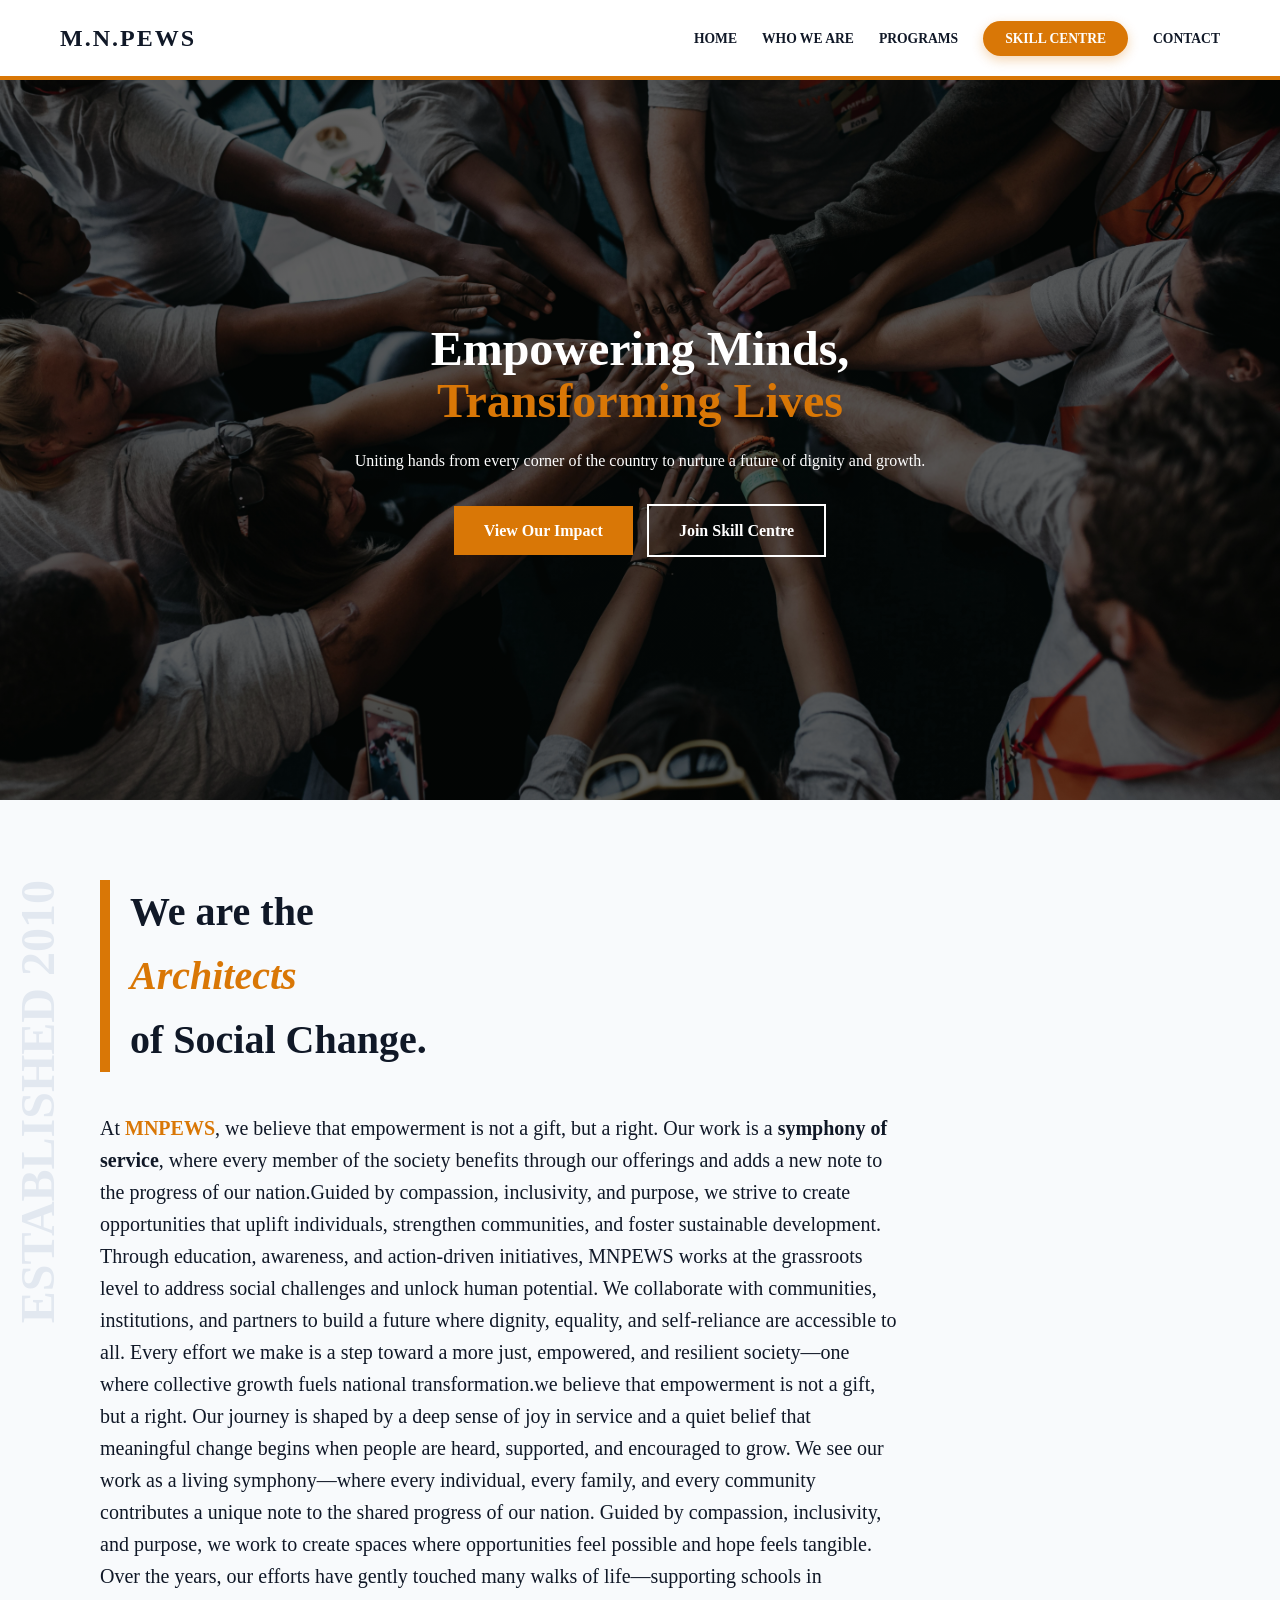
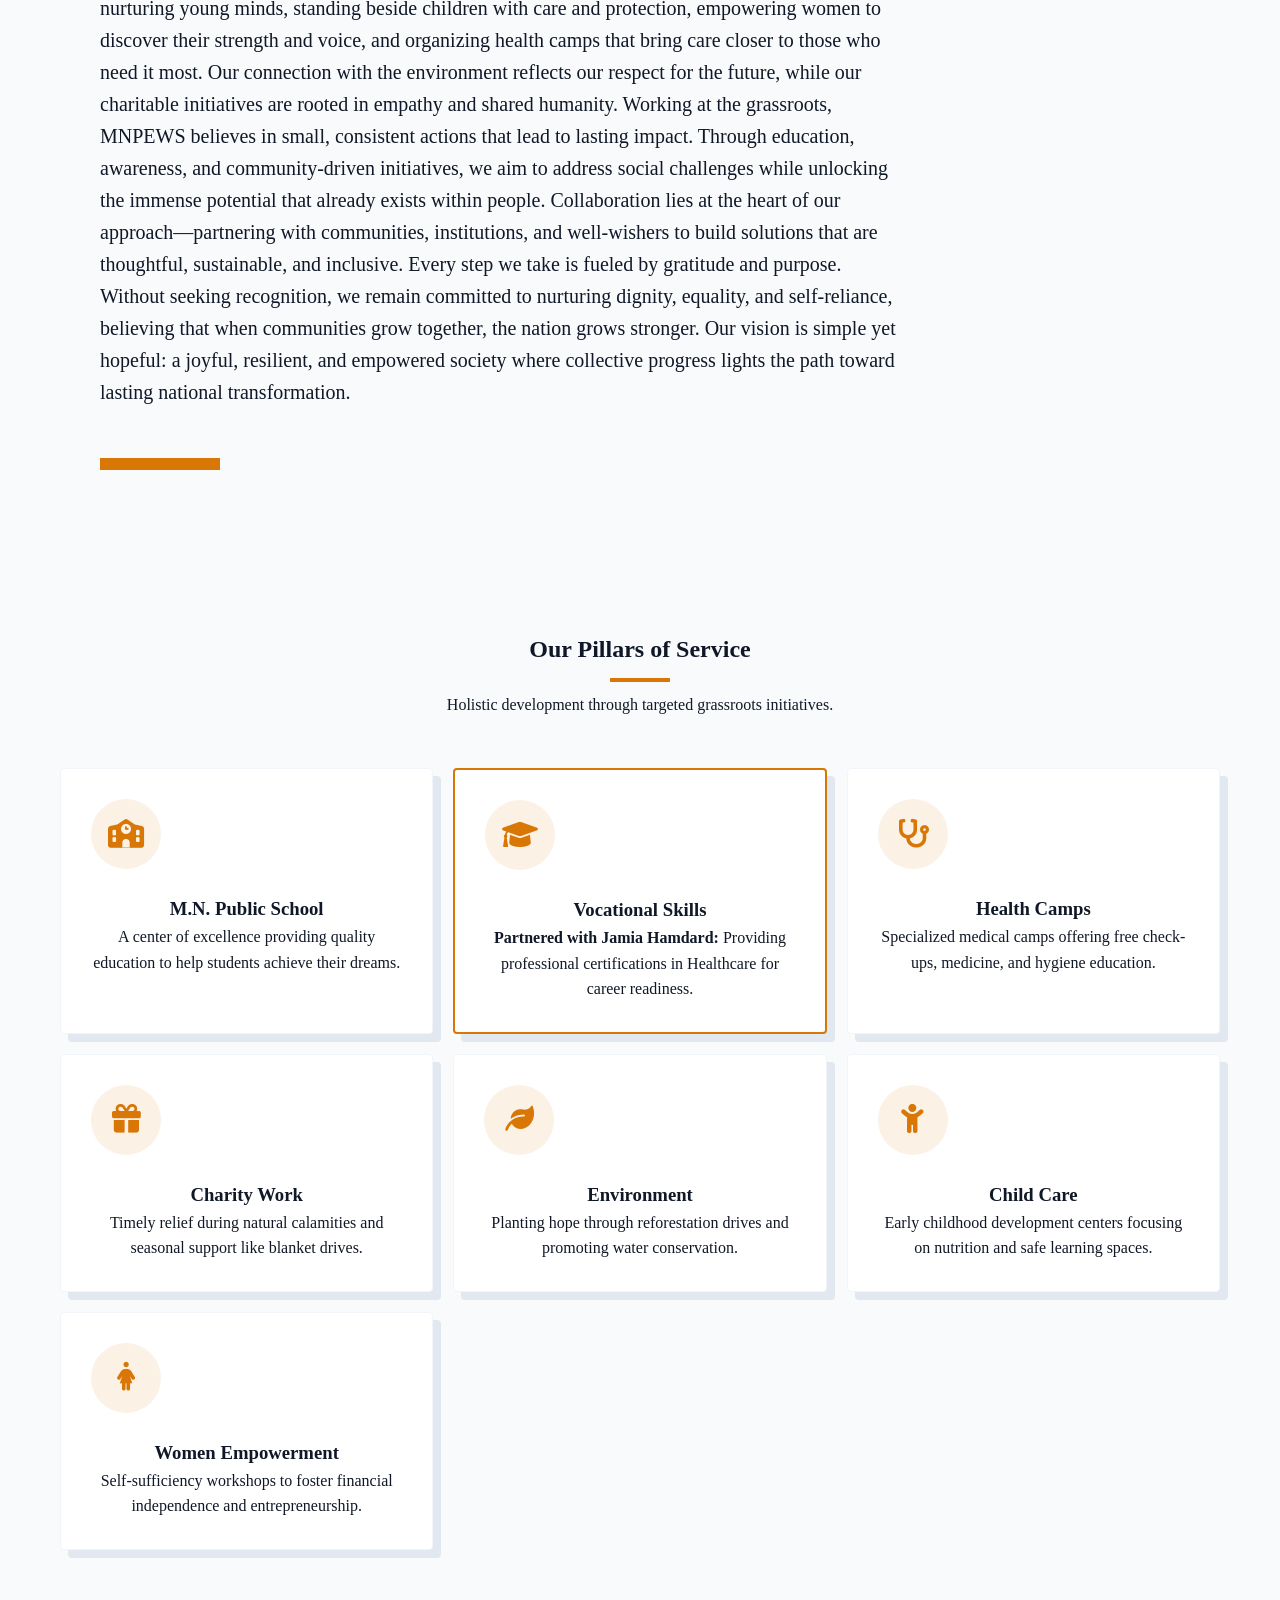
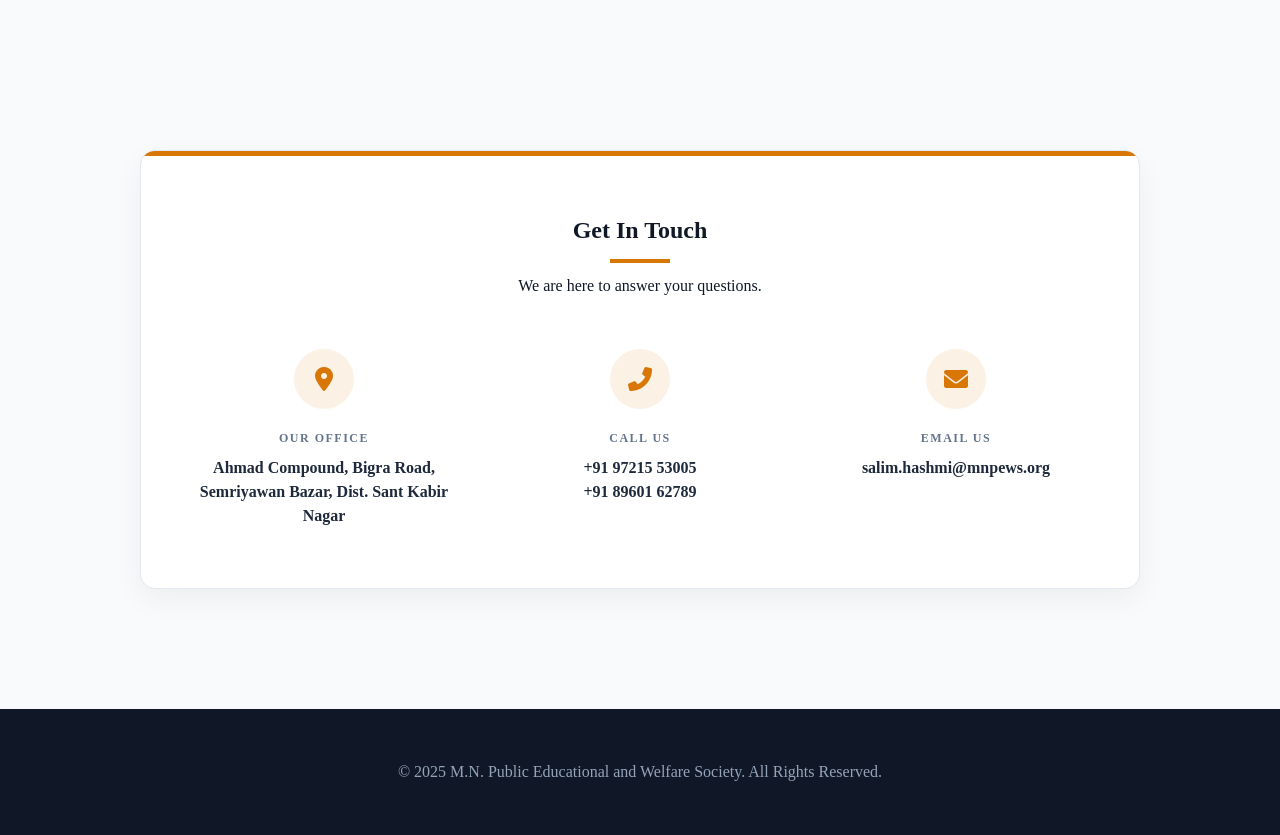
==== commit e36e9607: "v2 index.html f" ====
--- a/index.html
+++ b/index.html
@@ -9,18 +9,24 @@
 </head>
 <body>
 
-    <nav class="navbar">
-        <div class="container">
-            <h1 class="logo">M.N.PEWS</h1>
-            <ul class="nav-links">
-                <li><a href="#home">Home</a></li>
-                <li><a href="#about">Who We Are</a></li>
-                <li><a href="#programs">Programs</a></li>
-                <li><a href="#skill-centre">Skill Centre</a></li>
-                <li><a href="#contact">Contact</a></li>
-            </ul>
+  <nav class="navbar">
+    <div class="container">
+        <h1 class="logo">M.N.PEWS</h1>
+        
+        <div class="menu-toggle" id="mobile-menu">
+            <i class="fas fa-bars"></i>
         </div>
-    </nav>
+
+        <ul class="nav-links">
+            <li><a href="index.html#home">Home</a></li>
+            <li><a href="index.html#about">Who We Are</a></li>
+            <li><a href="index.html#programs">Programs</a></li>
+            <li><a href="skill-centre.html" class="nav-btn-highlight">Skill Centre</a></li>
+            <li><a href="index.html#contact">Contact</a></li>
+        </ul>
+    </div>
+</nav>
+
 
     <header id="home" class="hero">
         <div class="hero-overlay"></div>
@@ -29,7 +35,7 @@
             <p>Uniting hands from every corner of the country to nurture a future of dignity and growth.</p>
             <div class="hero-btns">
                 <a href="#programs" class="btn btn-primary">View Our Impact</a>
-                <a href="#skill-centre" class="btn btn-outline">Join Skill Centre</a>
+                <a href="skill-centre.html" class="btn btn-outline">Join Skill Centre</a>
             </div>
         </div>
     </header>
@@ -44,8 +50,15 @@
                     <h2 class="creative-title">We are the <span>Architects</span> of Social Change.</h2>
                     <p class="premium-lead">
                         At <span class="amber-text">MNPEWS</span>, we believe that empowerment is not a gift, but a right. Our work is a <strong>symphony of service</strong>, where every member of the society benefits through our offerings and adds a new note to the progress of our nation.Guided by compassion, inclusivity, and purpose, we strive to create opportunities that uplift individuals, strengthen communities, and foster sustainable development.
-Through education, awareness, and action-driven initiatives, MNPEWS works at the grassroots level to address social challenges and unlock human potential. We collaborate with communities, institutions, and partners to build a future where dignity, equality, and self-reliance are accessible to all. Every effort we make is a step toward a more just, empowered, and resilient society—one where collective growth fuels national transformation.
-                    </p>
+			Through education, awareness, and action-driven initiatives, MNPEWS works at the grassroots level to address social challenges and unlock human potential. We collaborate with communities, institutions, and partners to build a future where dignity, equality, and self-reliance are accessible to all. Every effort we make is a step toward a more just, empowered, and resilient society—one where collective growth fuels national transformation.we believe that empowerment is not a gift, but a right. Our journey is shaped by a deep sense of joy in service and a quiet belief that meaningful change begins when people are heard, supported, and encouraged to grow. We see our work as a living symphony—where every individual, every family, and every community contributes a unique note to the shared progress of our nation.
+
+			
+			Guided by compassion, inclusivity, and purpose, we work to create spaces where opportunities feel possible and hope feels tangible. Over the years, our efforts have gently touched many walks of life—supporting schools in nurturing young minds, standing beside children with care and protection, empowering women to discover their strength and voice, and organizing health camps that bring care closer to those who need it most. Our connection with the environment reflects our respect for the future, while our charitable initiatives are rooted in empathy and shared humanity.
+
+			
+Working at the grassroots, MNPEWS believes in small, consistent actions that lead to lasting impact. Through education, awareness, and community-driven initiatives, we aim to address social challenges while unlocking the immense potential that already exists within people. Collaboration lies at the heart of our approach—partnering with communities, institutions, and well-wishers to build solutions that are thoughtful, sustainable, and inclusive.
+Every step we take is fueled by gratitude and purpose. Without seeking recognition, we remain committed to nurturing dignity, equality, and self-reliance, believing that when communities grow together, the nation grows stronger. Our vision is simple yet hopeful: a joyful, resilient, and empowered society where collective progress lights the path toward lasting national transformation.</p>
+                    
                     <div class="geometric-decoration"></div>
                 </div>
             </div>
@@ -105,54 +118,47 @@
         </div>
     </section>
 
-    <section id="skill-centre" class="section">
-        <div class="container">
+
+    <section id="contact" class="section bg-light">
+    <div class="container">
+        
+        <div class="contact-aesthetic-card">
+            
             <div class="section-header">
-                <h2>Skill & Vocational Centre</h2>
+                <h2 class="align-center">Get In Touch</h2>
                 <div class="accent-line"></div>
-                <p>Recognised by Jamia Hamdard, New Delhi</p>
+                <p class="align-center">We are here to answer your questions.</p>
             </div>
 
-            <div class="brochure-grid">
-                <div class="brochure-item">
-                    <img src="f1.jpeg" alt="Admission Open 2025-26">
-                    <div class="caption">Admission Open: Dec 2025 - Jan 2026</div>
+            <div class="contact-details-grid">
+                
+                <div class="contact-item">
+                    <div class="icon-box"><i class="fas fa-map-marker-alt"></i></div>
+                    <div class="contact-text">
+                        <span>Our Office</span>
+                        <strong>Ahmad Compound, Bigra Road,<br>Semriyawan Bazar, Dist. Sant Kabir Nagar</strong>
+                    </div>
                 </div>
-                <div class="brochure-item">
-                    <img src="f2.jpeg" alt="Course Details">
-                    <div class="caption">Professional Course Details</div>
+
+                <div class="contact-item">
+                    <div class="icon-box"><i class="fas fa-phone-alt"></i></div>
+                    <div class="contact-text">
+                        <span>Call Us</span>
+                        <strong>+91 97215 53005</strong>
+                        <strong>+91 89601 62789</strong>
+                    </div>
                 </div>
-            </div>
 
-            <div class="diploma-summary">
-                <h3>Paramedical Diplomas (2 Years)</h3>
-                <ul class="diploma-tags">
-                    <li><i class="fas fa-check"></i> Diploma in Medical Laboratory Technology (DMLT)</li>
-                    <li><i class="fas fa-check"></i> Diploma in OT & Anasthesia Techniques (DOTT)</li>
-                    <li><i class="fas fa-check"></i> Diploma in Dialysis Techniques (DDT)</li>
-                    <li><i class="fas fa-check"></i> Diploma in Ophthalmology Technician (DOT)</li>
-                    <li><i class="fas fa-check"></i> Diploma in Medical Imaging Technology (DMIT)</li>
-                    <li><i class="fas fa-check"></i> Diploma in Cardiology & Laboratory Technician (DCLT)</li>
-		    <li><i class="fas fa-check"></i> Diploma in Emergency & Trauma Care Technician</li>
-                </ul>
-                <p class="eligibility"><strong>Eligibility:</strong> 10+2 (PCB) with 50% marks.</p>
-            </div>
-        </div>
-    </section>
+                <div class="contact-item">
+                    <div class="icon-box"><i class="fas fa-envelope"></i></div>
+                    <div class="contact-text">
+                        <span>Email Us</span>
+                        <strong>salim.hashmi@mnpews.org</strong>
+                    </div>
+                </div>
 
-    <section id="contact" class="section bg-light">
-        <div class="container">
-            <div class="contact-box align-centre">
-                <h3>Get In Touch</h3>
-                <div class="accent-line"></div>
-                <ul class="contact-list">
-                    <li><i class="fas fa-map-marker-alt"></i>Ahmad Compund, Bigra Road, Semriyawan Bazar, Dist. Sant Kabir Nagar</li>
-                    <li><i class="fas fa-phone"></i> +91 97215 53005 / 8960162789</li>
-                    <li><i class="fas fa-envelope"></i> admin@mnpews.org</li>
-                </ul>
-            </div>
-        </div>
-    </section>
+            </div> </div> </div>
+</section>
 
     <footer>
         <p>&copy; 2025 M.N. Public Educational and Welfare Society. All Rights Reserved.</p>
--- a/style.css
+++ b/style.css
@@ -1,4 +1,4 @@
-}:root {
+:root {
     --primary: #101827; /* Dark Navy */
     --accent: #d97706;  /* Marigold */
     --bg-light: #fffdfa; /* Warm Cream */
@@ -173,3 +173,519 @@
         flex-direction: row; /* Keeps icon next to text even on small screens */
     }
 }
+
+
+
+
+
+
+
+
+
+
+
+
+/* --- KNOW MORE ABOUT THE COURSE SECTION --- */
+
+/* Main container for the boxes */
+.course-box-container {
+   /* Centers the container */
+    display: flex;
+    flex-direction: column;
+    gap: 25px;
+    margin-top: 40px;
+    width: 100%;
+}
+
+/* The individual box shape */
+.course-box {
+    background: #ffffff;
+    border: 1px solid #e2e8f0;
+    border-radius: 10px; /* Rounded corners */
+    overflow: hidden;
+    box-shadow: 0 4px 6px rgba(0, 0, 0, 0.05); /* Soft professional shadow */
+    transition: transform 0.2s ease, box-shadow 0.2s ease;
+}
+
+/* Subtle hover effect for interactivity */
+.course-box:hover {
+    transform: translateY(-3px);
+    box-shadow: 0 10px 15px rgba(0, 0, 0, 0.1);
+    border-color: var(--accent);
+}
+
+/* Header of the box (The Course Title) */
+.box-header {
+    background: #1e293b; /* Dark Navy for professional look */
+    color: #ffffff;
+    padding: 18px 25px;
+    border-bottom: 4px solid var(--accent); /* Accent line under title */
+}
+
+.box-header h4 {
+    margin: 0;
+    font-size: 1.15rem;
+    font-weight: 600;
+    letter-spacing: 0.5px;
+}
+
+/* Body of the box (The Description) */
+.box-body {
+    padding: 25px;
+    background: #fffdfa; /* Warm white/cream background */
+}
+
+.box-body p {
+    color: #334155;
+    font-size: 1rem;
+    line-height: 1.7;
+    margin: 0;
+}
+
+/* --- MOBILE RESPONSIVENESS --- */
+@media (max-width: 768px) {
+    .box-header {
+        text-align: center;
+        padding: 20px 15px;
+    }
+    
+    .box-header h4 {
+        font-size: 1rem;
+    }
+
+    .box-body {
+        padding: 20px;
+    }
+}
+
+
+
+
+
+/* Pathways */
+.professional-pathway-grid {
+    display: flex;
+    flex-direction: column;
+    gap: 15px;
+    margin-top: 40px;
+}
+
+/* Individual Row Shape */
+.pathway-row {
+    display: flex;
+    background: #ffffff;
+    border: 1px solid #e2e8f0;
+    border-radius: 8px;
+    overflow: hidden;
+    box-shadow: 0 2px 4px rgba(0,0,0,0.02);
+    width: 100%; /* Ensures it fills the container on PC */
+}
+
+/* Side Label for Course Name */
+.course-label {
+    background: #1e293b;
+    color: #ffffff;
+    flex: 0 0 25%; /* Use flex-basis instead of width for better PC stability */
+    padding: 20px;
+    display: flex;
+    align-items: center;
+    justify-content: center;
+    text-align: center;
+    font-weight: bold;
+    font-size: 0.95rem;
+    border-right: 4px solid #d97706; 
+}
+
+/* Content Area */
+.pathway-details {
+    flex: 0 0 75%; /* Use flex-basis to perfectly fill the rest of the row */
+    display: grid;
+    grid-template-columns: 1fr 1fr;
+    background: #ffffff;
+}
+
+.path-item {
+    padding: 20px;
+}
+
+/* Higher Studies Box */
+.path-item.studies {
+    background: #fffdfa;
+    border-right: 1px solid #f1f5f9;
+}
+
+/* Competitive Exams Box */
+.path-item.exams {
+    background: #f8fafc;
+}
+
+.path-item h6 {
+    color: #1e293b;
+    text-transform: uppercase;
+    font-size: 0.75rem;
+    letter-spacing: 1px;
+    margin-bottom: 10px;
+    display: flex;
+    align-items: center;
+    gap: 8px;
+}
+
+.path-item h6 i {
+    color: #d97706;
+}
+
+.path-item p {
+    font-size: 0.95rem;
+    color: #475569;
+    line-height: 1.5;
+    margin: 0;
+}
+
+/* Mobile Responsiveness */
+@media (max-width: 992px) {
+    .pathway-row {
+        flex-direction: column;
+    }
+    .course-label, 
+    .pathway-details {
+        flex: 0 0 100%;
+        width: 100%;
+    }
+    .course-label {
+        border-right: none;
+        border-bottom: 4px solid #d97706;
+    }
+    .pathway-details {
+        grid-template-columns: 1fr;
+    }
+    .path-item.studies {
+        border-right: none;
+        border-bottom: 1px solid #f1f5f9;
+    }
+}
+
+
+
+
+
+/* Career Grid Layout */
+.career-grid {
+    display: grid;
+    grid-template-columns: repeat(auto-fit, minmax(350px, 1fr));
+    gap: 30px;
+    margin-top: 40px;
+}
+
+.career-card {
+    background: #ffffff;
+    border: 1px solid #e2e8f0;
+    border-radius: 12px;
+    overflow: hidden;
+    box-shadow: 0 10px 15px -3px rgba(0, 0, 0, 0.1);
+    display: flex;
+    flex-direction: column;
+}
+
+.card-top {
+    background: #1e293b;
+    color: white;
+    padding: 20px;
+    text-align: center;
+    border-bottom: 4px solid var(--accent);
+}
+
+.card-top h4 { margin: 0; font-size: 1.1rem; letter-spacing: 0.5px; }
+
+.card-main { padding: 25px; flex-grow: 1; display: flex; flex-direction: column; }
+
+.scope-split {
+    display: grid;
+    grid-template-columns: 1fr 1fr;
+    gap: 15px;
+    margin-bottom: 20px;
+    padding-bottom: 20px;
+    border-bottom: 1px dashed #cbd5e1;
+}
+
+.scope-box h6 {
+    font-size: 0.75rem;
+    text-transform: uppercase;
+    color: var(--accent);
+    margin-bottom: 8px;
+    display: flex;
+    align-items: center;
+    gap: 5px;
+}
+
+.scope-box p { font-size: 0.85rem; line-height: 1.4; color: #475569; }
+
+.roles-section { margin-bottom: 25px; }
+
+.role-group { margin-bottom: 15px; }
+
+.role-group strong {
+    display: block;
+    font-size: 0.8rem;
+    color: #1e293b;
+    margin-bottom: 4px;
+}
+
+.role-group p { font-size: 0.9rem; color: #64748b; margin: 0; }
+
+
+
+
+
+/* --- CONTACT  --- */
+
+.contact-box-centered {
+    max-width: 700px;
+    margin: 0 auto; /* Centers the box horizontally */
+    text-align: center; /* Centers the text inside */
+    background: #ffffff;
+    padding: 40px;
+    border-radius: 12px;
+    border: 1px solid #e2e8f0;
+    box-shadow: 0 4px 20px rgba(0, 0, 0, 0.05);
+}
+
+.contact-list {
+    list-style: none;
+    padding: 0;
+    margin-top: 30px;
+    display: flex;
+    flex-direction: column;
+    align-items: center; /* Ensures the list items stay in the center */
+    gap: 20px;
+}
+
+.contact-list li {
+    display: flex;
+    align-items: center;
+    gap: 15px;
+    font-size: 1.1rem;
+    color: var(--primary);
+}
+
+.contact-list i {
+    color: var(--accent);
+    font-size: 1.4rem;
+    width: 30px; /* Keeps icons aligned even if they have different widths */
+    text-align: center;
+}
+
+/* --- MOBILE TWEAKS --- */
+@media (max-width: 768px) {
+    .contact-box-centered {
+        padding: 30px 20px;
+        margin: 0 10px;
+    }
+    
+    .contact-list li {
+        font-size: 1rem;
+        flex-direction: column; /* Stacks icon on top of text for narrow screens */
+        gap: 8px;
+    }
+}
+
+
+
+
+
+
+/* --- AESTHETIC CONTACT CARD STYLE --- */
+
+.contact-aesthetic-card {
+    max-width: 1000px; /* Centers and limits width on PC */
+    margin: 40px auto; /* Perfect centering */
+    background: #ffffff;
+    padding: 60px 40px;
+    border-radius: 15px;
+    border: 1px solid #e2e8f0;
+    box-shadow: 0 10px 30px rgba(0, 0, 0, 0.05); /* Soft, modern shadow */
+    position: relative;
+    overflow: hidden;
+    text-align: center;
+}
+
+/* The Top Accent Line on the Box */
+.contact-aesthetic-card::before {
+    content: "";
+    position: absolute;
+    top: 0; left: 0;
+    width: 100%; height: 5px;
+    background: var(--accent, #d97706); /* Uses your amber/marigold color */
+}
+
+/* Grid Layout for PC */
+.contact-details-grid {
+    display: grid;
+    grid-template-columns: repeat(3, 1fr);
+    gap: 30px;
+    margin-top: 50px;
+}
+
+.contact-item {
+    display: flex;
+    flex-direction: column;
+    align-items: center;
+    transition: transform 0.3s ease;
+}
+
+.contact-item:hover {
+    transform: translateY(-5px); /* Interaction effect */
+}
+
+/* Circular Icon Styling */
+.icon-box {
+    width: 60px;
+    height: 60px;
+    background: rgba(217, 119, 6, 0.1); /* Light amber tint */
+    color: var(--accent, #d97706);
+    display: flex;
+    align-items: center;
+    justify-content: center;
+    border-radius: 50%;
+    font-size: 1.5rem;
+    margin-bottom: 20px;
+}
+
+/* Content Text Styling */
+.contact-text span {
+    display: block;
+    text-transform: uppercase;
+    font-size: 0.75rem;
+    letter-spacing: 1.5px;
+    color: #64748b; /* Professional Gray */
+    margin-bottom: 8px;
+    font-weight: 700;
+}
+
+.contact-text strong {
+    font-size: 1rem;
+    color: #1e293b; /* Dark Navy/Slate */
+    line-height: 1.5;
+    display: block;
+}
+
+/* --- MOBILE RESPONSIVENESS --- */
+@media (max-width: 850px) {
+    .contact-details-grid {
+        grid-template-columns: 1fr; 
+        gap: 40px;
+    }
+    
+    .contact-aesthetic-card {
+        padding: 40px 20px;
+        margin: 20px 10px;
+    }
+}
+
+
+
+
+
+
+:root {
+    --primary: #101827;
+    --accent: #d97706;
+    --bg-light: #f8fafc;
+    --font-serif: 'Georgia', serif;
+}
+
+* { margin: 0; padding: 0; box-sizing: border-box; scroll-behavior: smooth; }
+
+body { 
+    font-family: var(--font-serif); 
+    background: var(--bg-light); 
+    color: var(--primary); 
+    line-height: 1.6; 
+    overflow-x: hidden;
+}
+
+.container { max-width: 1200px; margin: 0 auto; padding: 0 20px; }
+
+/* --- NAVIGATION --- */
+.navbar { 
+    height: 80px; 
+    background: white; 
+    position: sticky; 
+    top: 0; 
+    z-index: 2000; 
+    border-bottom: 4px solid var(--accent); 
+    display: flex; 
+    align-items: center; 
+}
+
+.navbar .container { 
+    display: flex; 
+    justify-content: space-between; 
+    align-items: center; 
+    width: 100%; 
+}
+
+.nav-links { display: flex; list-style: none; align-items: center; }
+.nav-links li { margin-left: 25px; }
+.nav-links a { 
+    text-decoration: none; 
+    color: var(--primary); 
+    font-weight: bold; 
+    font-size: 0.85rem; 
+    text-transform: uppercase; 
+    transition: 0.3s;
+}
+
+/* The Professional Skill Centre Button */
+.nav-btn-highlight {
+    background: var(--accent);
+    color: white !important;
+    padding: 10px 22px !important;
+    border-radius: 50px;
+    box-shadow: 0 4px 12px rgba(217, 119, 6, 0.3);
+}
+
+.nav-btn-highlight:hover {
+    background: var(--primary) !important;
+    transform: translateY(-2px);
+}
+
+/* Hamburger Menu Icon */
+.menu-toggle {
+    display: none;
+    font-size: 1.6rem;
+    cursor: pointer;
+    color: var(--primary);
+    z-index: 3000;
+}
+
+/* --- MOBILE DRAWER (RESPONSIVE) --- */
+@media (max-width: 850px) {
+    .menu-toggle { display: block; }
+
+    .nav-links {
+        position: fixed;
+        top: 0;
+        right: -100%; /* Hidden by default */
+        width: 80%;
+        height: 100vh;
+        background: white;
+        flex-direction: column;
+        justify-content: center;
+        align-items: center;
+        gap: 40px;
+        transition: 0.4s cubic-bezier(0.175, 0.885, 0.32, 1.275);
+        box-shadow: -10px 0 30px rgba(0,0,0,0.15);
+        z-index: 2500;
+        border-left: 8px solid var(--accent); 
+    }
+
+    .nav-links.active {
+        right: 0; /* Slides into view */
+    }
+
+    .nav-links li { margin-left: 0; }
+    .nav-links a { font-size: 1.2rem; }
+    
+    .nav-btn-highlight { width: 200px; text-align: center; }
+}
+
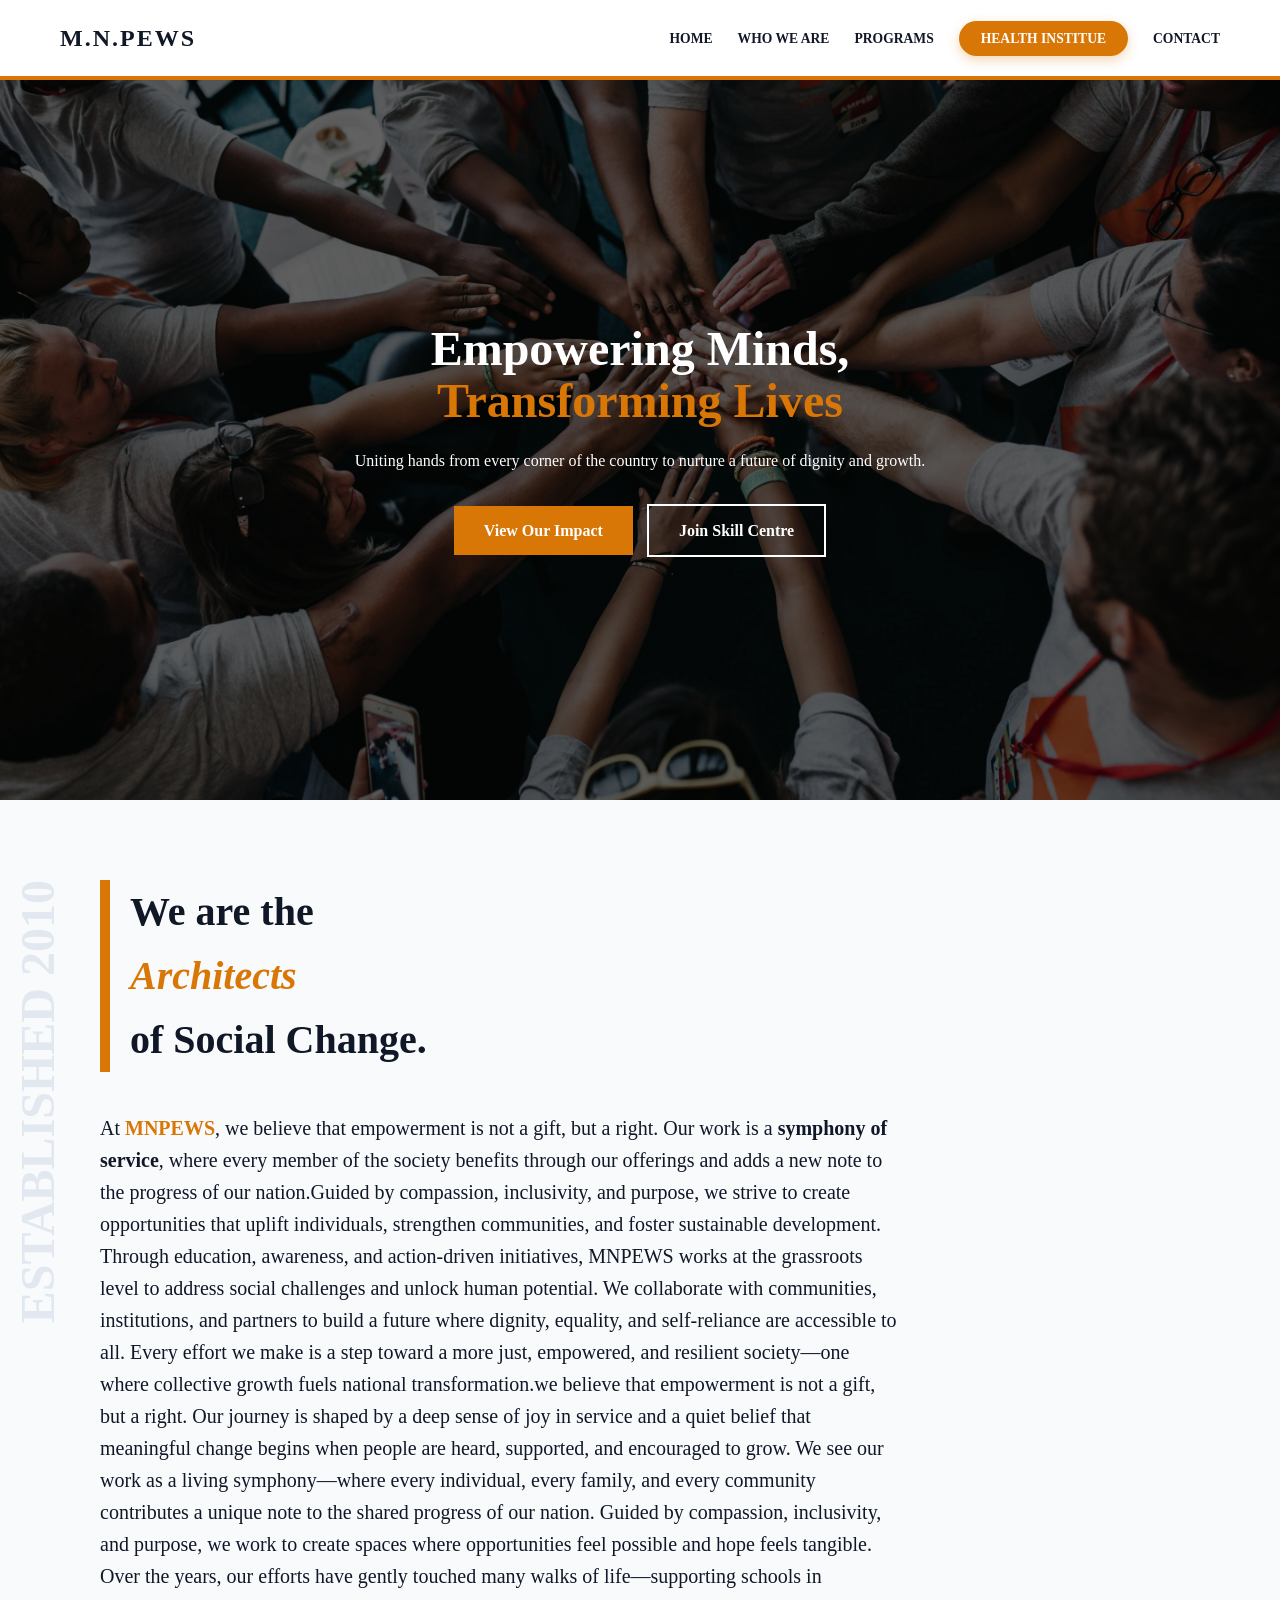
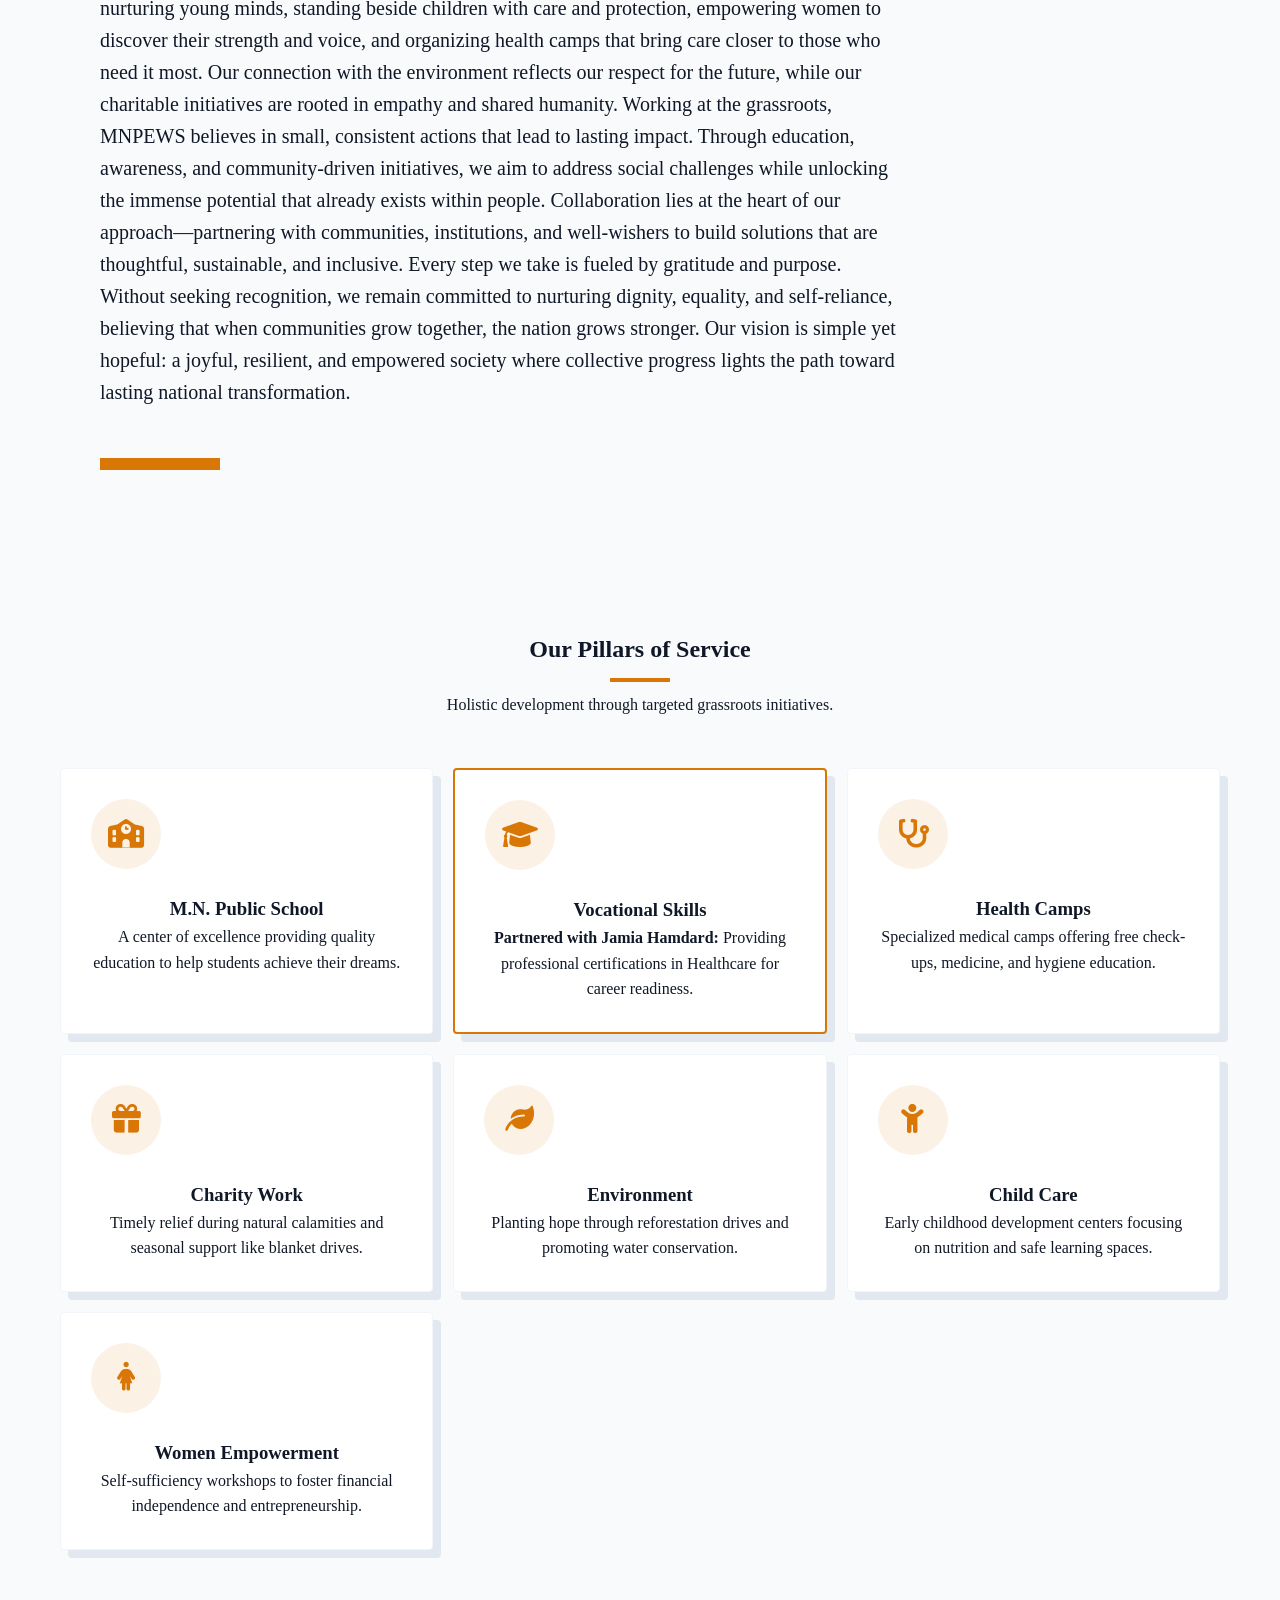
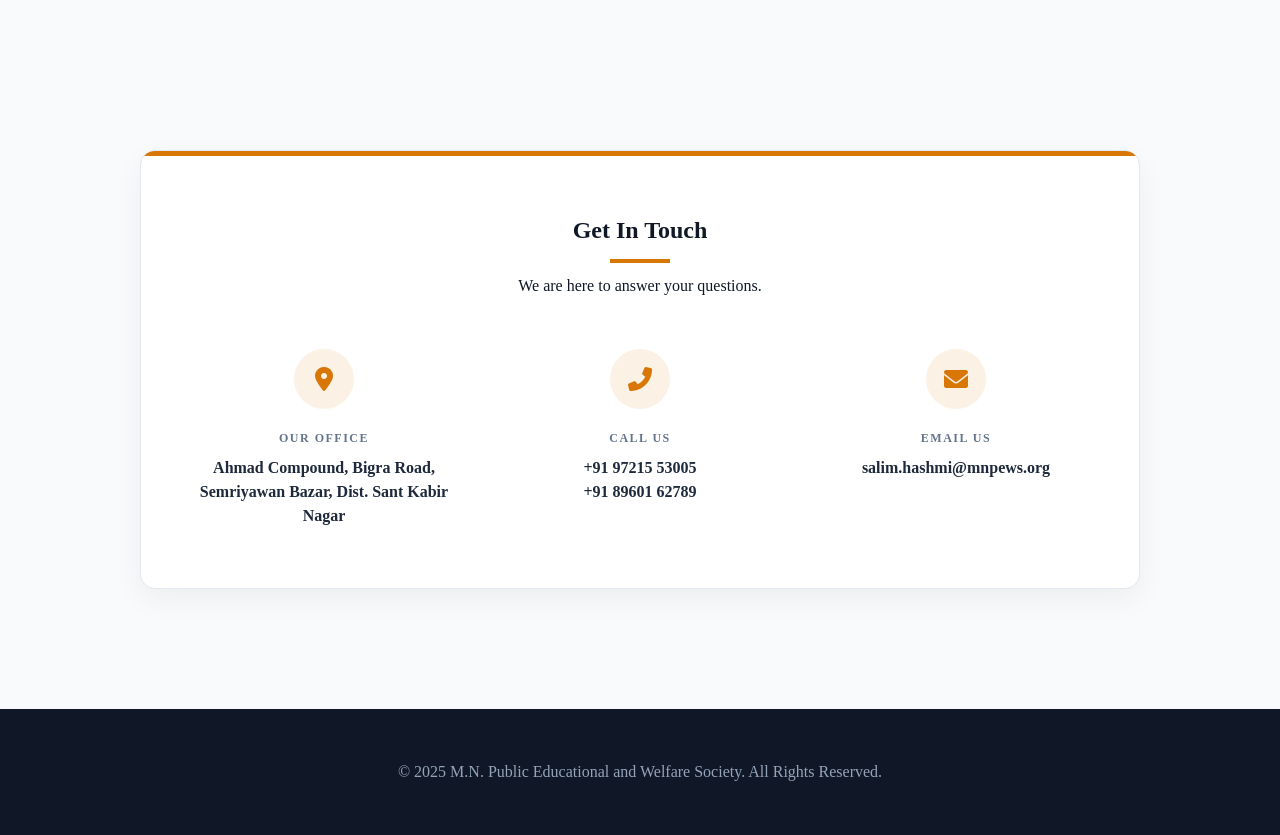
==== commit a072b4ca: "Update index.html name change" ====
--- a/index.html
+++ b/index.html
@@ -1,6 +1,18 @@
 <!DOCTYPE html>
 <html lang="en">
 <head>
+
+    
+    <!-- Google tag (gtag.js) -->
+<script async src="https://www.googletagmanager.com/gtag/js?id=G-9G156PE3HT"></script>
+<script>
+  window.dataLayer = window.dataLayer || [];
+  function gtag(){dataLayer.push(arguments);}
+  gtag('js', new Date());
+
+  gtag('config', 'G-9G156PE3HT');
+</script>
+	
     <meta charset="UTF-8">
     <meta name="viewport" content="width=device-width, initial-scale=1.0">
     <title>M.N. Public Educational & Welfare Society | Empowering Lives</title>
@@ -21,7 +33,7 @@
             <li><a href="index.html#home">Home</a></li>
             <li><a href="index.html#about">Who We Are</a></li>
             <li><a href="index.html#programs">Programs</a></li>
-            <li><a href="skill-centre.html" class="nav-btn-highlight">Skill Centre</a></li>
+            <li><a href="skill-centre.html" class="nav-btn-highlight">Health Institue</a></li>
             <li><a href="index.html#contact">Contact</a></li>
         </ul>
     </div>
